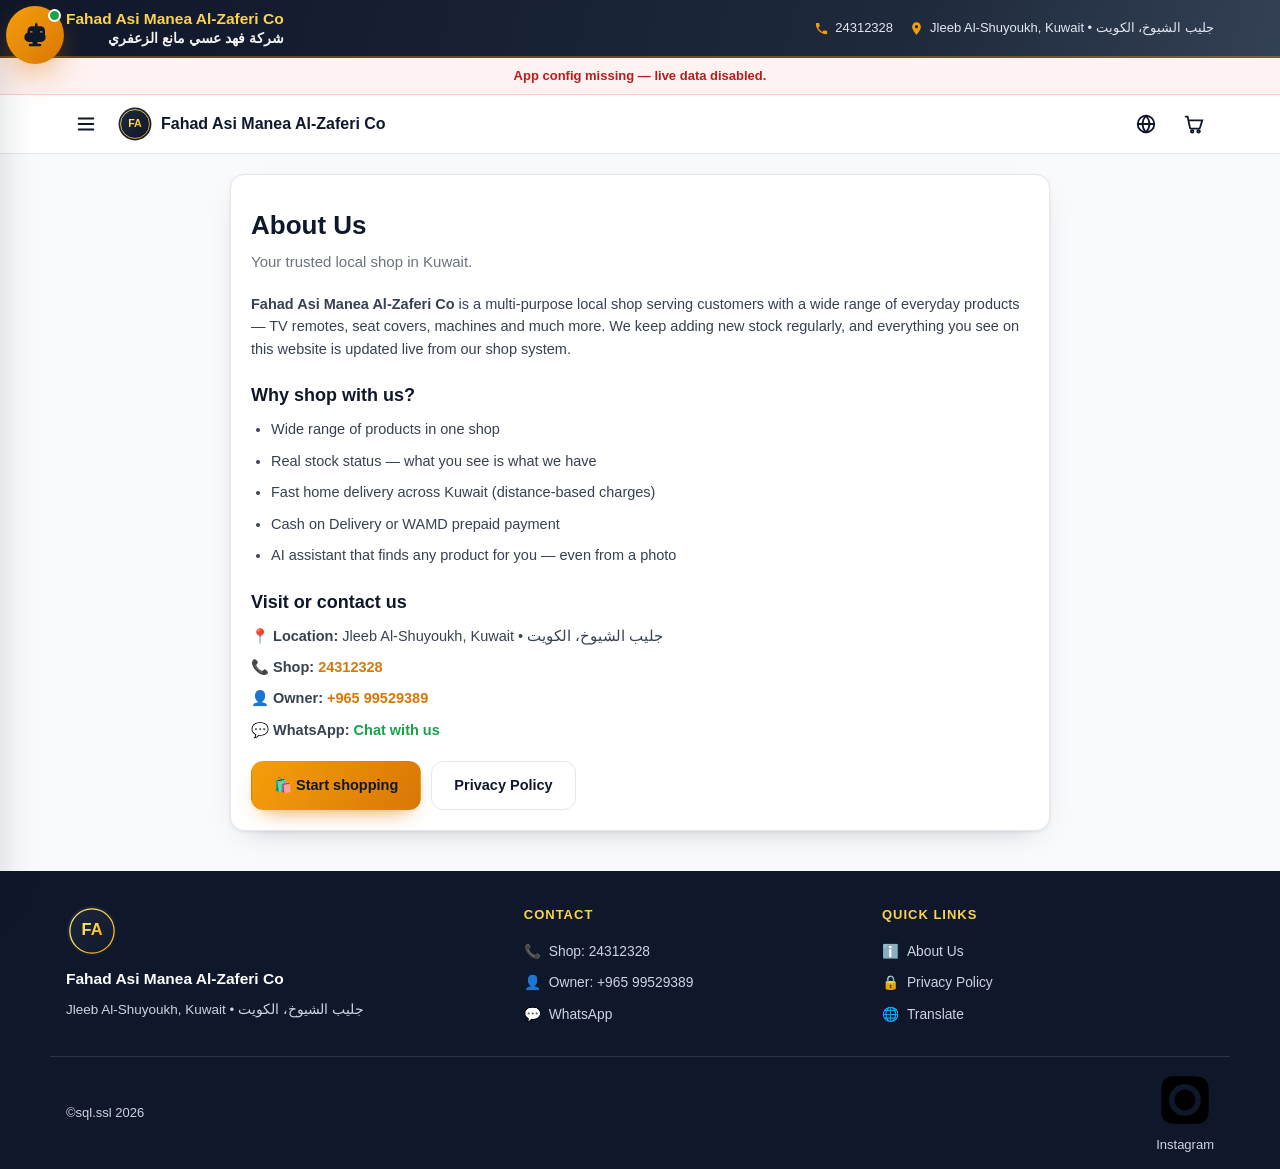
==== about.html @ 41702039 "Sit Cover shop website: products, cart, 3-step checkout, Gemini chatbot, WhatsApp/WAMD orders" ====
<!doctype html>
<html lang="en">
<head>
  <meta charset="utf-8">
  <meta name="viewport" content="width=device-width, initial-scale=1, viewport-fit=cover">
  <title>About Us — Fahad Asi Manea Al-Zaferi Co</title>
  <meta name="description" content="About our local Kuwait shop — what we sell, where we are and how to reach us.">
  <meta name="theme-color" content="#0f172a">
  <link rel="icon" href="assets/logo.svg" type="image/svg+xml">
  <link rel="stylesheet" href="css/style.css">
  <script>
    function googleTranslateElementInit() {
      try {
        if (window.google && google.translate) {
          new google.translate.TranslateElement({ pageLanguage: 'en', autoDisplay: false }, 'google_translate_element');
        }
      } catch (e) {}
    }
  </script>
</head>
<body>
  <div id="preloader">
    <div class="pre-card">
      <img class="pre-logo" src="assets/logo.svg" alt="logo" style="animation:none;border-radius:50%">
      <div class="pre-name">Fahad Asi Manea Al-Zaferi Co</div>
      <div class="pre-sub">Quality Products • Fast Delivery</div>
      <div class="pre-bar"><i></i></div>
    </div>
  </div>

  <div id="siteHeader"></div>

  <main>
    <div class="wrap sect">
      <div class="static-page">
        <div class="card">
          <h1>About Us</h1>
          <p class="lead">Your trusted local shop in Kuwait.</p>
          <p><b>Fahad Asi Manea Al-Zaferi Co</b> is a multi-purpose local shop serving customers with a wide range of everyday products — TV remotes, seat covers, machines and much more. We keep adding new stock regularly, and everything you see on this website is updated live from our shop system.</p>

          <h2>Why shop with us?</h2>
          <ul>
            <li>Wide range of products in one shop</li>
            <li>Real stock status — what you see is what we have</li>
            <li>Fast home delivery across Kuwait (distance-based charges)</li>
            <li>Cash on Delivery or WAMD prepaid payment</li>
            <li>AI assistant that finds any product for you — even from a photo</li>
          </ul>

          <h2>Visit or contact us</h2>
          <p>📍 <b>Location:</b> <span id="abAddr">Jleeb Al-Shuyoukh, Kuwait</span></p>
          <p>📞 <b>Shop:</b> <a id="abPhone" href="tel:24312328" style="color:#d97706;font-weight:800">24312328</a></p>
          <p>👤 <b>Owner:</b> <a id="abOwner" href="tel:+96599529389" style="color:#d97706;font-weight:800">+965 99529389</a></p>
          <p>💬 <b>WhatsApp:</b> <a id="abWa" href="https://wa.me/96599529389" target="_blank" rel="noopener" style="color:#16a34a;font-weight:800">Chat with us</a></p>

          <div style="margin-top:20px;display:flex;gap:10px;flex-wrap:wrap">
            <a class="btn btn-pri" href="index.html">🛍️ Start shopping</a>
            <a class="btn btn-ghost" href="privacy.html">Privacy Policy</a>
          </div>
        </div>
      </div>
    </div>
  </main>

  <div id="siteFooter"></div>
  <div id="toast" class="toast"></div>

  <script src="js/config.js"></script>
  <script src="js/core.js"></script>
  <script>
    App.on('config', function () {
      var c = App.cfg();
      var a = document.getElementById('abAddr');
      if (a) a.textContent = c.address + (c.addressAr ? ' • ' + c.addressAr : '');
      var p = document.getElementById('abPhone');
      if (p) { p.href = 'tel:' + String(c.phone).replace(/\s/g, ''); p.textContent = c.phone; }
      var o = document.getElementById('abOwner');
      if (o) { o.href = 'tel:' + String(c.ownerPhone).replace(/[^\d+]/g, ''); o.textContent = c.ownerPhone; }
      var w = document.getElementById('abWa');
      if (w) w.href = 'https://wa.me/' + String(c.ownerPhone || c.whatsappNumber).replace(/[^0-9]/g, '');
    });
  </script>
  <script src="js/ai.js"></script>
</body>
</html>
---- css/style.css ----
:root {
  --ink: #111827;
  --muted: #6b7280;
  --line: #e5e7eb;
  --bg: #f8fafc;
  --card: #ffffff;
  --navy: #0f172a;
  --navy2: #1e293b;
  --gold: #f59e0b;
  --gold-l: #fcd34d;
  --gold-d: #d97706;
  --ok: #16a34a;
  --bad: #dc2626;
  --info: #2563eb;
  --r: 14px;
  --sh: 0 1px 3px rgba(15, 23, 42, .07), 0 10px 30px -18px rgba(15, 23, 42, .35);
  --wrap: 1180px;
}

* { margin: 0; padding: 0; box-sizing: border-box; }

html { -webkit-text-size-adjust: 100%; scroll-behavior: smooth; }

body {
  font-family: "Segoe UI", Tahoma, "Noto Sans", "Noto Kufi Arabic", Arial, sans-serif;
  background: var(--bg);
  color: var(--ink);
  font-size: 15px;
  line-height: 1.55;
  min-height: 100vh;
  display: flex;
  flex-direction: column;
}

img { max-width: 100%; display: block; }
a { color: inherit; text-decoration: none; }
button, input, select, textarea { font: inherit; color: inherit; }
button { cursor: pointer; background: none; border: 0; }
.wrap { width: 100%; max-width: var(--wrap); margin: 0 auto; padding: 0 16px; }

.toast {
  position: fixed;
  left: 50%;
  bottom: 26px;
  transform: translateX(-50%) translateY(20px);
  background: var(--navy);
  color: #fff;
  padding: 11px 18px;
  border-radius: 999px;
  font-size: 14px;
  font-weight: 600;
  box-shadow: var(--sh);
  opacity: 0;
  pointer-events: none;
  transition: .25s;
  z-index: 9999;
  max-width: 92vw;
  text-align: center;
}
.toast.on { opacity: 1; transform: translateX(-50%) translateY(0); }
.toast.ok { background: var(--ok); }
.toast.err { background: var(--bad); }

#preloader {
  position: fixed;
  inset: 0;
  z-index: 10000;
  background: radial-gradient(1200px 600px at 50% -10%, #1e293b 0%, #0f172a 60%);
  display: flex;
  align-items: center;
  justify-content: center;
  transition: opacity .45s, visibility .45s;
}
#preloader.off { opacity: 0; visibility: hidden; pointer-events: none; }
.pre-card { text-align: center; padding: 20px; }
.pre-logo {
  width: 108px;
  height: 108px;
  margin: 0 auto 16px;
  border-radius: 50%;
  box-shadow: 0 0 0 0 rgba(245, 158, 11, .45);
  animation: prePulse 1.5s ease-out infinite, preSpin 6s linear infinite;
}
@keyframes prePulse {
  0% { box-shadow: 0 0 0 0 rgba(245, 158, 11, .45); }
  70% { box-shadow: 0 0 0 26px rgba(245, 158, 11, 0); }
  100% { box-shadow: 0 0 0 0 rgba(245, 158, 11, 0); }
}
@keyframes preSpin { 0% { transform: rotate(0); } 100% { transform: rotate(360deg); } }
.pre-name { color: #fff; font-weight: 800; font-size: 19px; letter-spacing: .3px; }
.pre-sub { color: var(--gold-l); font-size: 12.5px; margin-top: 4px; opacity: .9; }
.pre-bar {
  width: 168px;
  height: 4px;
  background: rgba(255, 255, 255, .15);
  border-radius: 99px;
  margin: 18px auto 0;
  overflow: hidden;
}
.pre-bar i {
  display: block;
  height: 100%;
  width: 40%;
  border-radius: 99px;
  background: linear-gradient(90deg, var(--gold-l), var(--gold));
  animation: preBar 1.1s ease-in-out infinite;
}
@keyframes preBar {
  0% { transform: translateX(-110%); }
  100% { transform: translateX(320%); }
}

.banner {
  background: linear-gradient(105deg, var(--navy) 0%, var(--navy2) 70%, #334155 100%);
  color: #fff;
  border-bottom: 2px solid rgba(245, 158, 11, .35);
}
.banner-in {
  display: flex;
  align-items: center;
  justify-content: space-between;
  gap: 14px;
  padding-top: 9px;
  padding-bottom: 9px;
  flex-wrap: wrap;
}
.b-name { font-weight: 800; font-size: 15.5px; color: var(--gold-l); line-height: 1.3; }
.b-name.ar { font-weight: 700; font-size: 14px; color: #fff; opacity: .95; direction: rtl; }
.b-right { display: flex; gap: 16px; align-items: center; flex-wrap: wrap; }
.b-item {
  display: inline-flex;
  align-items: center;
  gap: 6px;
  font-size: 13px;
  color: #e2e8f0;
}
.b-item svg { width: 15px; height: 15px; fill: var(--gold); flex: 0 0 auto; }
.b-item.link:hover { color: var(--gold-l); }

.topbar {
  position: sticky;
  top: 0;
  z-index: 500;
  background: rgba(255, 255, 255, .96);
  backdrop-filter: blur(8px);
  border-bottom: 1px solid var(--line);
}
.top-in { display: flex; align-items: center; gap: 12px; height: 58px; }
.ic-btn {
  width: 40px;
  height: 40px;
  border-radius: 11px;
  display: inline-flex;
  align-items: center;
  justify-content: center;
  color: var(--navy);
  transition: .15s;
  flex: 0 0 auto;
}
.ic-btn:hover { background: #f1f5f9; }
.ic-btn svg { width: 22px; height: 22px; stroke: currentColor; fill: none; stroke-width: 2; stroke-linecap: round; }
.brand { display: flex; align-items: center; gap: 9px; font-weight: 800; font-size: 16px; color: var(--navy); min-width: 0; }
.brand img { width: 34px; height: 34px; }
.brand span { white-space: nowrap; overflow: hidden; text-overflow: ellipsis; }
.top-r { margin-left: auto; display: flex; align-items: center; gap: 8px; }
.cart-btn { position: relative; }
.cart-n {
  position: absolute;
  top: 2px;
  right: 1px;
  min-width: 17px;
  height: 17px;
  padding: 0 4px;
  background: var(--gold);
  color: var(--navy);
  border-radius: 99px;
  font-size: 11px;
  font-weight: 800;
  display: flex;
  align-items: center;
  justify-content: center;
}
.cart-n.hide { display: none; }

#google_translate_element { position: absolute; width: 1px; height: 1px; opacity: 0; pointer-events: none; }
body.translate-open #google_translate_element {
  position: static;
  width: auto;
  height: auto;
  opacity: 1;
  pointer-events: auto;
}
.goog-te-gadget { font-family: inherit !important; font-size: 12px !important; color: var(--muted) !important; white-space: nowrap !important; }
.goog-te-gadget { display: none !important; }
body.translate-open .goog-te-gadget { display: inline-block !important; }
body.translate-open .goog-te-gadget span { display: none !important; }
.goog-te-combo {
  border: 1px solid var(--line);
  background: #fff;
  border-radius: 9px;
  padding: 7px 8px;
  font-size: 13px;
  color: var(--ink);
  outline: none;
  max-width: 150px;
}
.goog-te-combo:focus { border-color: var(--gold); }
body { top: 0 !important; position: static !important; }
.goog-te-banner-frame, .goog-te-balloon-frame { display: none !important; }
#goog-gt-tt, .goog-te-ft-frame { display: none !important; }
.skiptranslate iframe { display: none !important; }
.goog-text-highlight { background: none !important; box-shadow: none !important; }

.drawer-mask {
  position: fixed;
  inset: 0;
  background: rgba(15, 23, 42, .5);
  opacity: 0;
  visibility: hidden;
  transition: .25s;
  z-index: 800;
}
.drawer-mask.on { opacity: 1; visibility: visible; }
.drawer {
  position: fixed;
  top: 0;
  left: 0;
  bottom: 0;
  width: min(320px, 86vw);
  background: #fff;
  z-index: 801;
  transform: translateX(-104%);
  transition: transform .28s ease;
  overflow-y: auto;
  box-shadow: 8px 0 40px rgba(15, 23, 42, .2);
}
.drawer.on { transform: translateX(0); }
.dr-head {
  background: linear-gradient(105deg, var(--navy), var(--navy2));
  color: #fff;
  padding: 18px 16px;
  display: flex;
  align-items: center;
  gap: 11px;
}
.dr-head img { width: 44px; height: 44px; }
.dr-head b { display: block; font-size: 14.5px; color: var(--gold-l); line-height: 1.25; }
.dr-head small { font-size: 11.5px; opacity: .8; }
.dr-close { margin-left: auto; color: #fff; font-size: 20px; width: 34px; height: 34px; border-radius: 9px; }
.dr-close:hover { background: rgba(255, 255, 255, .12); }
.drawer nav { padding: 10px; }
.drawer nav a, .drawer nav .d-cat {
  display: flex;
  align-items: center;
  gap: 10px;
  padding: 11px 12px;
  border-radius: 11px;
  font-weight: 600;
  font-size: 14.5px;
  color: var(--ink);
}
.drawer nav a:hover, .drawer nav .d-cat:hover { background: #f8fafc; color: var(--gold-d); }
.drawer nav hr { border: 0; border-top: 1px solid var(--line); margin: 8px 6px; }
.d-label { font-size: 11px; font-weight: 800; text-transform: uppercase; letter-spacing: .8px; color: var(--muted); padding: 8px 12px 4px; }

.tabs-bar {
  background: #fff;
  border-bottom: 1px solid var(--line);
  position: sticky;
  top: 58px;
  z-index: 400;
}
.tabs-in {
  display: flex;
  gap: 8px;
  overflow-x: auto;
  padding: 10px 16px;
  scrollbar-width: none;
}
.tabs-in::-webkit-scrollbar { display: none; }
.tab {
  flex: 0 0 auto;
  display: inline-flex;
  align-items: center;
  gap: 7px;
  padding: 8px 16px;
  border-radius: 999px;
  background: #f1f5f9;
  color: var(--navy);
  font-weight: 700;
  font-size: 13.5px;
  border: 1px solid transparent;
  transition: .15s;
  white-space: nowrap;
}
.tab:hover { border-color: var(--gold); }
.tab.on { background: linear-gradient(120deg, var(--gold), var(--gold-d)); color: var(--navy); box-shadow: 0 6px 16px -8px rgba(217, 119, 6, .8); }

main { flex: 1 0 auto; width: 100%; }
.sect { padding: 20px 0 40px; }
.sect-head { display: flex; align-items: baseline; justify-content: space-between; gap: 10px; margin-bottom: 14px; flex-wrap: wrap; }
.sect-head h2 { font-size: 19px; color: var(--navy); }
.sect-head .hint { font-size: 13px; color: var(--muted); }

.grid {
  display: grid;
  grid-template-columns: repeat(auto-fill, minmax(215px, 1fr));
  gap: 16px;
}
.p-card {
  background: var(--card);
  border: 1px solid var(--line);
  border-radius: var(--r);
  overflow: hidden;
  box-shadow: var(--sh);
  transition: transform .18s, box-shadow .18s;
  display: flex;
  flex-direction: column;
  position: relative;
}
.p-card:hover { transform: translateY(-4px); box-shadow: 0 14px 34px -18px rgba(15, 23, 42, .45); }
.p-media { position: relative; aspect-ratio: 4/3; background: #eef2f7; overflow: hidden; }
.p-media img, .p-media video { width: 100%; height: 100%; object-fit: cover; }
.p-play {
  position: absolute;
  inset: 0;
  display: flex;
  align-items: center;
  justify-content: center;
  pointer-events: none;
}
.p-play span {
  width: 46px;
  height: 46px;
  border-radius: 50%;
  background: rgba(15, 23, 42, .72);
  display: flex;
  align-items: center;
  justify-content: center;
}
.p-play svg { width: 20px; height: 20px; fill: #fff; margin-left: 3px; }
.p-body { padding: 12px 13px 14px; display: flex; flex-direction: column; gap: 6px; flex: 1; }
.p-cat { font-size: 11px; font-weight: 800; letter-spacing: .6px; text-transform: uppercase; color: var(--gold-d); }
.p-name { font-size: 15px; font-weight: 700; color: var(--navy); line-height: 1.35; }
.p-price { font-size: 16.5px; font-weight: 800; color: var(--navy); margin-top: auto; }
.p-price small { font-size: 12px; color: var(--muted); font-weight: 700; }
.badge {
  position: absolute;
  top: 10px;
  left: 10px;
  background: var(--bad);
  color: #fff;
  font-size: 11px;
  font-weight: 800;
  padding: 4px 9px;
  border-radius: 99px;
  z-index: 2;
}
.badge.stock { background: var(--ok); left: auto; right: 10px; }
.empty {
  grid-column: 1 / -1;
  text-align: center;
  padding: 54px 16px;
  background: #fff;
  border: 1.5px dashed var(--line);
  border-radius: var(--r);
  color: var(--muted);
}
.empty .big { font-size: 40px; margin-bottom: 8px; }
.empty b { color: var(--navy); display: block; font-size: 16px; margin-bottom: 4px; }

.btn {
  display: inline-flex;
  align-items: center;
  justify-content: center;
  gap: 8px;
  padding: 12px 22px;
  border-radius: 12px;
  font-weight: 800;
  font-size: 14.5px;
  border: 1.5px solid transparent;
  transition: .15s;
  text-align: center;
}
.btn svg { width: 18px; height: 18px; fill: currentColor; }
.btn-pri { background: linear-gradient(120deg, var(--gold), var(--gold-d)); color: var(--navy); box-shadow: 0 10px 22px -12px rgba(217, 119, 6, .9); }
.btn-pri:hover { filter: brightness(1.05); transform: translateY(-1px); }
.btn-dark { background: var(--navy); color: #fff; }
.btn-dark:hover { background: var(--navy2); }
.btn-ghost { background: #fff; border-color: var(--line); color: var(--navy); }
.btn-ghost:hover { border-color: var(--gold); color: var(--gold-d); }
.btn-wa { background: #25d366; color: #06281a; }
.btn-wa:hover { filter: brightness(1.04); }
.btn-ok { background: var(--ok); color: #fff; }
.btn:disabled { opacity: .5; pointer-events: none; }
.btn-block { width: 100%; }
.btn-sm { padding: 8px 14px; font-size: 13px; border-radius: 10px; }

.crumb { display: flex; align-items: center; gap: 8px; font-size: 13px; color: var(--muted); margin-bottom: 14px; flex-wrap: wrap; }
.crumb a { color: var(--info); font-weight: 600; }
.crumb a:hover { text-decoration: underline; }

.pd { display: grid; grid-template-columns: 1.05fr 1fr; gap: 26px; align-items: start; }
.pd-stage { background: #fff; border: 1px solid var(--line); border-radius: var(--r); overflow: hidden; box-shadow: var(--sh); }
.pd-stage img, .pd-stage video { width: 100%; max-height: 460px; object-fit: contain; background: #0f172a; aspect-ratio: auto; min-height: 240px; }
.pd-stage video { display: block; }
.pd-thumbs { display: flex; gap: 9px; margin-top: 10px; flex-wrap: wrap; }
.pd-thumb {
  width: 74px;
  height: 58px;
  border-radius: 10px;
  overflow: hidden;
  border: 2px solid var(--line);
  background: #eef2f7;
  position: relative;
  flex: 0 0 auto;
}
.pd-thumb.on { border-color: var(--gold); }
.pd-thumb img { width: 100%; height: 100%; object-fit: cover; }
.pd-thumb .tv {
  position: absolute;
  inset: 0;
  display: flex;
  align-items: center;
  justify-content: center;
  background: rgba(15, 23, 42, .35);
}
.pd-thumb .tv svg { width: 18px; height: 18px; fill: #fff; }
.pd-info h1 { font-size: 24px; color: var(--navy); line-height: 1.3; margin-bottom: 6px; }
.pd-price { font-size: 30px; font-weight: 900; color: var(--gold-d); margin: 10px 0; }
.pd-meta { display: flex; gap: 10px; flex-wrap: wrap; margin-bottom: 12px; }
.chip { background: #f1f5f9; border: 1px solid var(--line); padding: 5px 12px; border-radius: 99px; font-size: 12.5px; font-weight: 700; color: var(--navy); }
.chip.ok { background: #dcfce7; border-color: #bbf7d0; color: #15803d; }
.chip.bad { background: #fee2e2; border-color: #fecaca; color: #b91c1c; }
.pd-desc { background: #fff; border: 1px solid var(--line); border-radius: var(--r); padding: 15px 16px; color: #374151; white-space: pre-line; font-size: 14.5px; box-shadow: var(--sh); }
.pd-desc h3 { font-size: 13px; text-transform: uppercase; letter-spacing: .7px; color: var(--muted); margin-bottom: 8px; }
.pd-actions { display: flex; gap: 10px; margin-top: 16px; flex-wrap: wrap; }
.pd-actions .btn { flex: 1 1 130px; }

.stepper { display: flex; align-items: center; justify-content: center; gap: 0; margin: 6px 0 24px; }
.stp { display: flex; flex-direction: column; align-items: center; gap: 6px; min-width: 92px; }
.stp .dot {
  width: 38px;
  height: 38px;
  border-radius: 50%;
  background: #fff;
  border: 2px solid var(--line);
  display: flex;
  align-items: center;
  justify-content: center;
  font-weight: 800;
  font-size: 15px;
  color: var(--muted);
  transition: .2s;
}
.stp small { font-size: 11.5px; font-weight: 700; color: var(--muted); }
.stp.on .dot, .stp.done .dot { background: var(--gold); border-color: var(--gold); color: var(--navy); }
.stp.on small, .stp.done small { color: var(--navy); }
.stp-line { flex: 0 1 70px; height: 3px; background: var(--line); border-radius: 9px; margin: 0 4px 22px; }
.stp-line.on { background: var(--gold); }

.ostep { display: none; }
.ostep.on { display: block; animation: fadeUp .3s ease; }
@keyframes fadeUp { from { opacity: 0; transform: translateY(10px); } to { opacity: 1; transform: none; } }

.panel { background: #fff; border: 1px solid var(--line); border-radius: var(--r); box-shadow: var(--sh); padding: 18px; }
.panel + .panel { margin-top: 16px; }
.panel h3 { font-size: 15.5px; color: var(--navy); margin-bottom: 13px; display: flex; align-items: center; gap: 8px; }
.panel h3 .n { width: 24px; height: 24px; border-radius: 8px; background: var(--gold); color: var(--navy); font-size: 13px; display: flex; align-items: center; justify-content: center; font-weight: 800; }

.cart-row {
  display: grid;
  grid-template-columns: auto 64px 1fr auto;
  gap: 12px;
  align-items: center;
  padding: 12px 0;
  border-bottom: 1px solid var(--line);
}
.cart-row:last-child { border-bottom: 0; }
.cart-row.off { opacity: .5; }
.ck {
  width: 22px;
  height: 22px;
  border-radius: 7px;
  border: 2px solid #cbd5e1;
  display: flex;
  align-items: center;
  justify-content: center;
  background: #fff;
  flex: 0 0 auto;
}
.ck.on { background: var(--gold); border-color: var(--gold); }
.ck svg { width: 13px; height: 13px; stroke: var(--navy); stroke-width: 3.4; fill: none; visibility: hidden; }
.ck.on svg { visibility: visible; }
.cart-img { width: 64px; height: 54px; border-radius: 9px; overflow: hidden; background: #eef2f7; }
.cart-img img { width: 100%; height: 100%; object-fit: cover; }
.cart-nm { min-width: 0; }
.cart-nm b { display: block; font-size: 14.5px; color: var(--navy); }
.cart-nm span { font-size: 13px; color: var(--muted); font-weight: 700; }
.qty { display: inline-flex; align-items: center; border: 1px solid var(--line); border-radius: 10px; overflow: hidden; margin-top: 6px; }
.qty button { width: 30px; height: 30px; font-weight: 800; color: var(--navy); background: #f8fafc; }
.qty button:hover { background: #eef2f7; }
.qty span { min-width: 34px; text-align: center; font-weight: 800; font-size: 14px; }
.cart-rt { text-align: right; display: flex; flex-direction: column; align-items: flex-end; gap: 7px; }
.cart-rt b { font-size: 15.5px; color: var(--navy); }
.cart-del { font-size: 12.5px; color: var(--bad); font-weight: 700; }
.cart-del:hover { text-decoration: underline; }

.tot-row { display: flex; justify-content: space-between; font-size: 14.5px; padding: 7px 0; color: #374151; }
.tot-row.big { border-top: 2px dashed var(--line); margin-top: 6px; padding-top: 12px; font-size: 18px; font-weight: 900; color: var(--navy); }
.tot-row .free { color: var(--ok); font-weight: 800; }

.field { margin-bottom: 14px; }
.field label { display: block; font-size: 13px; font-weight: 800; color: var(--navy); margin-bottom: 6px; }
.field label .req { color: var(--bad); }
.field input, .field textarea, .field select {
  width: 100%;
  border: 1.5px solid var(--line);
  background: #fff;
  border-radius: 11px;
  padding: 12px 13px;
  font-size: 14.5px;
  outline: none;
  transition: border .15s;
}
.field input:focus, .field textarea:focus, .field select:focus { border-color: var(--gold); box-shadow: 0 0 0 3px rgba(245, 158, 11, .15); }
.field .tip { font-size: 12px; color: var(--muted); margin-top: 5px; }
.field.two { display: grid; grid-template-columns: 1fr 1fr; gap: 12px; }
@media (max-width: 560px) { .field.two { grid-template-columns: 1fr; } }

#mapBox {
  height: 260px;
  border-radius: 12px;
  border: 1.5px solid var(--line);
  overflow: hidden;
  background: #e2e8f0;
  position: relative;
}
#mapBox .map-fallback {
  position: absolute;
  inset: 0;
  display: flex;
  flex-direction: column;
  align-items: center;
  justify-content: center;
  gap: 8px;
  text-align: center;
  padding: 16px;
  color: var(--muted);
  font-size: 13.5px;
  background: repeating-linear-gradient(45deg, #f1f5f9, #f1f5f9 14px, #e9eef5 14px, #e9eef5 28px);
}
.map-tools { display: flex; gap: 9px; margin-top: 10px; flex-wrap: wrap; }
.loc-info {
  margin-top: 10px;
  background: #f0f9ff;
  border: 1px solid #bae6fd;
  border-radius: 11px;
  padding: 11px 13px;
  font-size: 13.5px;
  color: #075985;
}
.loc-info b { color: #0c4a6e; }

.pay-opts { display: grid; grid-template-columns: 1fr 1fr; gap: 12px; }
@media (max-width: 560px) { .pay-opts { grid-template-columns: 1fr; } }
.pay-opt {
  border: 2px solid var(--line);
  border-radius: 13px;
  padding: 15px;
  cursor: pointer;
  background: #fff;
  transition: .15s;
  position: relative;
}
.pay-opt:hover { border-color: var(--gold-l); }
.pay-opt.on { border-color: var(--gold); background: #fffbeb; }
.pay-opt b { display: block; font-size: 15px; color: var(--navy); margin-bottom: 3px; }
.pay-opt small { font-size: 12.5px; color: var(--muted); }
.pay-opt .ic { font-size: 22px; margin-bottom: 7px; }
.pay-opt .tick {
  position: absolute;
  top: 10px;
  right: 10px;
  width: 20px;
  height: 20px;
  border-radius: 50%;
  background: var(--gold);
  display: none;
  align-items: center;
  justify-content: center;
}
.pay-opt.on .tick { display: flex; }
.pay-opt .tick svg { width: 11px; height: 11px; stroke: var(--navy); stroke-width: 3.5; fill: none; }

.wamd-box { margin-top: 14px; background: #fffbeb; border: 1.5px dashed var(--gold); border-radius: 13px; padding: 15px; }
.wamd-box .amt { font-size: 26px; font-weight: 900; color: var(--navy); }
.wamd-box .num { font-size: 15px; font-weight: 800; color: var(--gold-d); direction: ltr; text-align: left; }
.wamd-actions { display: flex; gap: 9px; margin-top: 11px; flex-wrap: wrap; }

.ss-box {
  border: 1.5px dashed var(--line);
  border-radius: 12px;
  padding: 16px;
  text-align: center;
  background: #f8fafc;
  cursor: pointer;
  transition: .15s;
  font-size: 13.5px;
  color: var(--muted);
}
.ss-box:hover { border-color: var(--gold); color: var(--gold-d); background: #fffbeb; }
.ss-prev { display: none; margin-top: 12px; position: relative; }
.ss-prev.on { display: block; }
.ss-prev img { max-height: 190px; margin: 0 auto; border-radius: 11px; border: 1px solid var(--line); }
.ss-prev .x {
  position: absolute;
  top: -9px;
  right: -9px;
  width: 28px;
  height: 28px;
  border-radius: 50%;
  background: var(--bad);
  color: #fff;
  font-weight: 800;
  box-shadow: var(--sh);
}
.ss-prog { height: 6px; background: #e5e7eb; border-radius: 99px; overflow: hidden; margin-top: 9px; display: none; }
.ss-prog.on { display: block; }
.ss-prog i { display: block; height: 100%; width: 0%; background: var(--gold); transition: width .2s; }

.summary-line { display: flex; justify-content: space-between; gap: 10px; font-size: 13.5px; padding: 5px 0; color: #374151; }
.summary-line b { color: var(--navy); text-align: right; }

.order-nav { display: flex; gap: 10px; margin-top: 18px; flex-wrap: wrap; }
.order-nav .btn { flex: 1 1 150px; }

.done-card { text-align: center; padding: 34px 20px; }
.done-ic {
  width: 86px;
  height: 86px;
  margin: 0 auto 16px;
  border-radius: 50%;
  background: #dcfce7;
  display: flex;
  align-items: center;
  justify-content: center;
  animation: pop .4s cubic-bezier(.2, 1.6, .4, 1);
}
@keyframes pop { 0% { transform: scale(.3); opacity: 0; } 100% { transform: scale(1); opacity: 1; } }
.done-ic svg { width: 44px; height: 44px; stroke: var(--ok); stroke-width: 3; fill: none; }
.done-card h2 { color: var(--navy); font-size: 22px; margin-bottom: 6px; }
.done-card .oid { display: inline-block; background: #f1f5f9; border: 1px dashed var(--line); border-radius: 9px; padding: 7px 14px; font-weight: 800; color: var(--navy); margin: 8px 0 4px; }
.done-card p { color: var(--muted); font-size: 14px; max-width: 420px; margin: 6px auto 0; }
.done-actions { display: flex; gap: 10px; justify-content: center; margin-top: 20px; flex-wrap: wrap; }

.ai-fab {
  position: fixed;
  width: 58px;
  height: 58px;
  border-radius: 50%;
  background: linear-gradient(135deg, var(--gold), var(--gold-d));
  color: var(--navy);
  box-shadow: 0 14px 34px -10px rgba(217, 119, 6, .75);
  z-index: 900;
  display: flex;
  align-items: center;
  justify-content: center;
  touch-action: none;
  user-select: none;
  -webkit-user-select: none;
  transition: transform .15s;
}
.ai-fab:active { transform: scale(1.06); }
.ai-fab svg { width: 30px; height: 30px; fill: var(--navy); pointer-events: none; }
.ai-fab .ai-dot {
  position: absolute;
  top: 3px;
  right: 3px;
  width: 13px;
  height: 13px;
  background: var(--ok);
  border: 2.5px solid #fff;
  border-radius: 50%;
}
.ai-fab .ai-tip {
  position: absolute;
  right: 68px;
  top: 50%;
  transform: translateY(-50%);
  background: var(--navy);
  color: #fff;
  font-size: 12.5px;
  font-weight: 700;
  padding: 7px 12px;
  border-radius: 9px;
  white-space: nowrap;
  opacity: 0;
  pointer-events: none;
  transition: .2s;
}
.ai-fab:hover .ai-tip { opacity: 1; }

.ai-panel {
  position: fixed;
  width: min(370px, calc(100vw - 20px));
  height: min(540px, calc(100vh - 40px));
  background: #fff;
  border-radius: 18px;
  box-shadow: 0 30px 70px -20px rgba(15, 23, 42, .55);
  z-index: 901;
  display: flex;
  flex-direction: column;
  overflow: hidden;
  border: 1px solid var(--line);
  animation: fadeUp .25s ease;
}
.ai-panel[hidden] { display: none; }
.ai-head {
  background: linear-gradient(105deg, var(--navy), var(--navy2));
  color: #fff;
  padding: 13px 14px;
  display: flex;
  align-items: center;
  gap: 10px;
}
.ai-av { width: 38px; height: 38px; border-radius: 50%; background: var(--gold); display: flex; align-items: center; justify-content: center; flex: 0 0 auto; }
.ai-av svg { width: 22px; height: 22px; fill: var(--navy); }
.ai-head b { display: block; font-size: 14.5px; line-height: 1.2; }
.ai-head small { font-size: 11.5px; color: var(--gold-l); }
.ai-head .hbtn { margin-left: auto; width: 32px; height: 32px; border-radius: 9px; color: #cbd5e1; font-size: 17px; }
.ai-head .hbtn:hover { background: rgba(255, 255, 255, .12); color: #fff; }
.ai-msgs { flex: 1; overflow-y: auto; padding: 14px; background: #f8fafc; display: flex; flex-direction: column; gap: 10px; }
.msg { max-width: 86%; padding: 10px 13px; border-radius: 15px; font-size: 13.8px; line-height: 1.5; word-wrap: break-word; white-space: pre-line; }
.msg.bot { background: #fff; border: 1px solid var(--line); border-bottom-left-radius: 5px; align-self: flex-start; color: #1f2937; }
.msg.me { background: var(--navy); color: #fff; border-bottom-right-radius: 5px; align-self: flex-end; }
.msg.img-me { padding: 5px; background: var(--navy); align-self: flex-end; border-radius: 15px; border-bottom-right-radius: 5px; }
.msg.img-me img { max-width: 180px; max-height: 180px; border-radius: 11px; display: block; }
.msg.typing { display: flex; gap: 4px; align-items: center; min-height: 20px; }
.msg.typing i { width: 7px; height: 7px; background: #94a3b8; border-radius: 50%; animation: blink 1.2s infinite; }
.msg.typing i:nth-child(2) { animation-delay: .2s; }
.msg.typing i:nth-child(3) { animation-delay: .4s; }
@keyframes blink { 0%, 80%, 100% { opacity: .3; transform: translateY(0); } 40% { opacity: 1; transform: translateY(-4px); } }
.ai-prod {
  background: #fff;
  border: 1.5px solid var(--line);
  border-radius: 14px;
  overflow: hidden;
  align-self: stretch;
  max-width: 92%;
  box-shadow: var(--sh);
}
.ai-prod .ap-img { aspect-ratio: 16/10; background: #eef2f7; }
.ai-prod .ap-img img { width: 100%; height: 100%; object-fit: cover; }
.ai-prod .ap-b { padding: 10px 12px 12px; }
.ai-prod .ap-b b { display: block; font-size: 14px; color: var(--navy); }
.ai-prod .ap-b .pr { font-weight: 900; color: var(--gold-d); font-size: 15.5px; margin: 3px 0 9px; }
.ai-att { display: flex; align-items: center; gap: 8px; padding: 8px 12px; background: #fffbeb; border-top: 1px solid var(--line); font-size: 12.5px; color: var(--gold-d); font-weight: 700; }
.ai-att[hidden] { display: none; }
.ai-att img { width: 40px; height: 40px; object-fit: cover; border-radius: 8px; }
.ai-att button { margin-left: auto; color: var(--bad); font-weight: 800; font-size: 16px; }
.ai-inp { display: flex; align-items: center; gap: 8px; padding: 10px; background: #fff; border-top: 1px solid var(--line); }
.ai-inp input {
  flex: 1;
  border: 1.5px solid var(--line);
  border-radius: 999px;
  padding: 10px 15px;
  font-size: 14px;
  outline: none;
  min-width: 0;
}
.ai-inp input:focus { border-color: var(--gold); }
.ai-btn { width: 40px; height: 40px; border-radius: 50%; display: flex; align-items: center; justify-content: center; flex: 0 0 auto; }
.ai-btn svg { width: 19px; height: 19px; fill: none; stroke: currentColor; stroke-width: 2; }
.ai-btn.img { background: #f1f5f9; color: var(--navy); }
.ai-btn.img:hover { background: #e2e8f0; }
.ai-btn.send { background: var(--gold); color: var(--navy); }
.ai-btn.send:hover { filter: brightness(1.06); }
.ai-btn.send:disabled { opacity: .5; }

.site-foot { background: var(--navy); color: #cbd5e1; margin-top: auto; }
.foot-grid { display: grid; grid-template-columns: 1.3fr 1fr 1fr; gap: 26px; padding-top: 34px; padding-bottom: 26px; }
@media (max-width: 760px) { .foot-grid { grid-template-columns: 1fr; gap: 18px; } }
.f-logo { width: 52px; height: 52px; margin-bottom: 10px; }
.f-col b.f-t { display: block; color: #fff; font-size: 15.5px; margin-bottom: 8px; }
.f-col p { font-size: 13.5px; line-height: 1.6; }
.f-col h4 { color: var(--gold-l); font-size: 13px; text-transform: uppercase; letter-spacing: 1px; margin-bottom: 11px; }
.f-col a { display: flex; align-items: center; gap: 8px; font-size: 13.8px; padding: 5px 0; color: #cbd5e1; }
.f-col a:hover { color: var(--gold-l); }
.f-col a.hide { display: none; }
.foot-bot {
  border-top: 1px solid rgba(255, 255, 255, .12);
  padding: 14px 16px;
  display: flex;
  align-items: center;
  justify-content: space-between;
  gap: 12px;
  flex-wrap: wrap;
  max-width: var(--wrap);
  margin: 0 auto;
  width: 100%;
  font-size: 13px;
}
.ig-chip { display: inline-flex; align-items: center; gap: 7px; background: rgba(255, 255, 255, .08); padding: 6px 13px; border-radius: 99px; font-weight: 700; color: #fff; }
.ig-chip:hover { background: rgba(245, 158, 11, .25); }
.ig-chip svg { width: 15px; height: 15px; fill: #e1306c; }

.static-page { max-width: 820px; margin: 0 auto; }
.static-page h1 { color: var(--navy); font-size: 26px; margin: 10px 0 4px; }
.static-page .lead { color: var(--muted); font-size: 15px; margin-bottom: 20px; }
.static-page h2 { color: var(--navy); font-size: 18px; margin: 22px 0 8px; }
.static-page p, .static-page li { font-size: 14.5px; color: #374151; margin-bottom: 9px; }
.static-page ul { padding-left: 20px; }
.static-page .card { background: #fff; border: 1px solid var(--line); border-radius: var(--r); padding: 20px; box-shadow: var(--sh); }

.offline-bar {
  display: none;
  background: #fef2f2;
  border-bottom: 1px solid #fecaca;
  color: #b91c1c;
  font-size: 13px;
  font-weight: 700;
  text-align: center;
  padding: 8px 12px;
}
.offline-bar.on { display: block; }

@media (max-width: 900px) {
  .pd { grid-template-columns: 1fr; }
  .pd-stage img, .pd-stage video { max-height: 340px; }
}
@media (max-width: 700px) {
  .b-name { font-size: 14px; }
  .banner-in { gap: 8px; }
  .brand span { max-width: 130px; }
  .grid { grid-template-columns: repeat(auto-fill, minmax(158px, 1fr)); gap: 11px; }
  .p-name { font-size: 13.5px; }
  .p-price { font-size: 15px; }
  .stepper { transform: scale(.92); }
  .stp { min-width: 76px; }
  .cart-row { grid-template-columns: auto 52px 1fr; }
  .cart-rt { grid-column: 1 / -1; flex-direction: row; align-items: center; justify-content: space-between; }
}
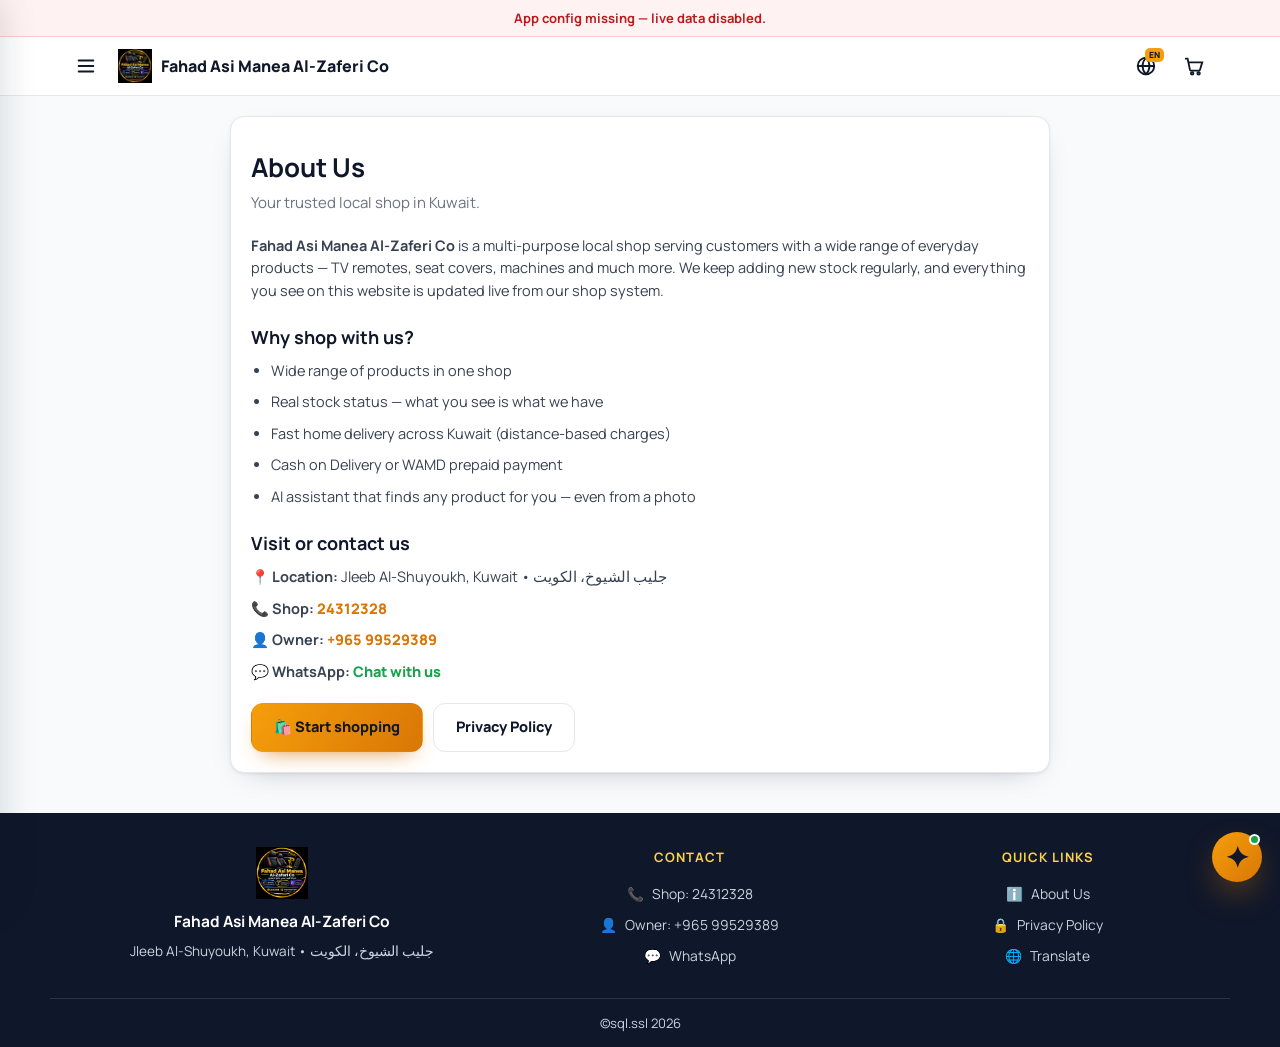
==== commit f63cd1d3: "Polish top banner branding and assistant UI" ====
--- a/about.html
+++ b/about.html
@@ -6,7 +6,7 @@
   <title>About Us — Fahad Asi Manea Al-Zaferi Co</title>
   <meta name="description" content="About our local Kuwait shop — what we sell, where we are and how to reach us.">
   <meta name="theme-color" content="#0f172a">
-  <link rel="icon" href="assets/logo.svg" type="image/svg+xml">
+  <link rel="icon" href="assets/shop-logo.webp" type="image/webp">
   <link rel="stylesheet" href="css/style.css">
   <script>
     function googleTranslateElementInit() {
@@ -21,7 +21,7 @@
 <body>
   <div id="preloader">
     <div class="pre-card">
-      <img class="pre-logo" src="assets/logo.svg" alt="logo" style="animation:none;border-radius:50%">
+      <img class="pre-logo" src="assets/shop-logo.webp" alt="logo" style="animation:none;border-radius:50%">
       <div class="pre-name">Fahad Asi Manea Al-Zaferi Co</div>
       <div class="pre-sub">Quality Products • Fast Delivery</div>
       <div class="pre-bar"><i></i></div>
--- a/css/style.css
+++ b/css/style.css
@@ -1,3 +1,5 @@
+@import url('https://fonts.googleapis.com/css2?family=Manrope:wght@400;600;700;800&display=swap');
+
 :root {
   --ink: #111827;
   --muted: #6b7280;
@@ -22,7 +24,7 @@
 html { -webkit-text-size-adjust: 100%; scroll-behavior: smooth; }
 
 body {
-  font-family: "Segoe UI", Tahoma, "Noto Sans", "Noto Kufi Arabic", Arial, sans-serif;
+  font-family: "Manrope", "Segoe UI", Tahoma, "Noto Sans", "Noto Kufi Arabic", Arial, sans-serif;
   background: var(--bg);
   color: var(--ink);
   font-size: 15px;
@@ -33,6 +35,7 @@
 }
 
 img { max-width: 100%; display: block; }
+.hide { display: none !important; }
 a { color: inherit; text-decoration: none; }
 button, input, select, textarea { font: inherit; color: inherit; }
 button { cursor: pointer; background: none; border: 0; }
@@ -124,8 +127,24 @@
   padding-bottom: 9px;
   flex-wrap: wrap;
 }
+.b-left { display: flex; align-items: center; gap: 11px; min-width: 0; }
+.b-logo { width: 46px; height: 46px; flex: 0 0 auto; filter: drop-shadow(0 4px 10px rgba(0, 0, 0, .35)); }
+.b-txt { min-width: 0; }
 .b-name { font-weight: 800; font-size: 15.5px; color: var(--gold-l); line-height: 1.3; }
 .b-name.ar { font-weight: 700; font-size: 14px; color: #fff; opacity: .95; direction: rtl; }
+.b-chips { display: flex; gap: 6px; margin-top: 5px; flex-wrap: wrap; }
+.b-chips i {
+  font-style: normal;
+  font-size: 10.5px;
+  font-weight: 800;
+  letter-spacing: .2px;
+  color: #fff;
+  background: rgba(255, 255, 255, .1);
+  border: 1px solid rgba(255, 255, 255, .2);
+  padding: 2px 9px;
+  border-radius: 99px;
+  white-space: nowrap;
+}
 .b-right { display: flex; gap: 16px; align-items: center; flex-wrap: wrap; }
 .b-item {
   display: inline-flex;
@@ -183,13 +202,53 @@
 .cart-n.hide { display: none; }
 
 #google_translate_element { position: absolute; width: 1px; height: 1px; opacity: 0; pointer-events: none; }
-body.translate-open #google_translate_element {
-  position: static;
-  width: auto;
-  height: auto;
-  opacity: 1;
-  pointer-events: auto;
-}
+.tr-wrap { position: relative; }
+.tr-cur {
+  position: absolute;
+  top: 2px;
+  right: 2px;
+  background: var(--gold);
+  color: var(--navy);
+  font-size: 8.5px;
+  font-weight: 900;
+  line-height: 1;
+  padding: 2.5px 3.5px;
+  border-radius: 5px;
+  letter-spacing: .3px;
+  pointer-events: none;
+}
+.tr-menu {
+  position: absolute;
+  top: calc(100% + 8px);
+  right: 0;
+  background: #fff;
+  border: 1px solid var(--line);
+  border-radius: 14px;
+  box-shadow: 0 24px 50px -20px rgba(15, 23, 42, .35);
+  min-width: 212px;
+  padding: 8px;
+  z-index: 950;
+  animation: pop .16s ease;
+}
+.tr-menu[hidden] { display: none !important; }
+.tr-t { font-size: 11px; font-weight: 800; text-transform: uppercase; letter-spacing: .8px; color: var(--muted); padding: 6px 10px 7px; }
+.tr-menu button {
+  display: flex;
+  align-items: center;
+  justify-content: space-between;
+  gap: 12px;
+  width: 100%;
+  padding: 9px 11px;
+  border-radius: 10px;
+  font-size: 14px;
+  font-weight: 700;
+  color: var(--ink);
+  text-align: left;
+}
+.tr-menu button:hover { background: #f8fafc; }
+.tr-menu button b { font-size: 10.5px; color: var(--muted); background: #f1f5f9; border-radius: 6px; padding: 3px 6px; }
+.tr-menu button.on { background: linear-gradient(120deg, rgba(245, 158, 11, .16), rgba(245, 158, 11, .06)); color: var(--gold-d); }
+.tr-menu button.on b { background: var(--gold); color: var(--navy); }
 .goog-te-gadget { font-family: inherit !important; font-size: 12px !important; color: var(--muted) !important; white-space: nowrap !important; }
 .goog-te-gadget { display: none !important; }
 body.translate-open .goog-te-gadget { display: inline-block !important; }
@@ -268,7 +327,8 @@
   border-bottom: 1px solid var(--line);
   position: sticky;
   top: 58px;
-  z-index: 400;
+  z-index: 450;
+  box-shadow: 0 12px 26px -22px rgba(15, 23, 42, .55);
 }
 .tabs-in {
   display: flex;
@@ -298,9 +358,14 @@
 
 main { flex: 1 0 auto; width: 100%; }
 .sect { padding: 20px 0 40px; }
-.sect-head { display: flex; align-items: baseline; justify-content: space-between; gap: 10px; margin-bottom: 14px; flex-wrap: wrap; }
-.sect-head h2 { font-size: 19px; color: var(--navy); }
-.sect-head .hint { font-size: 13px; color: var(--muted); }
+.shop-hero { width: min(100%, 1280px); margin: 0 auto; padding: 10px 14px 0; }
+.shop-hero img { width: 100%; height: auto; object-fit: contain; border-radius: 18px; box-shadow: var(--sh); }
+.shop-search { display:flex; align-items:center; gap:8px; margin-top:14px; padding-left:14px; padding-right:14px; background:#fff; border:1px solid var(--line); border-radius:999px; box-shadow:var(--sh); }
+.shop-search span { font-size:26px; line-height:1; color:var(--gold-d); }
+.shop-search input { width:100%; border:0; outline:0; padding:12px 4px; background:transparent; font:inherit; }
+.sect-head { display: flex; align-items: baseline; justify-content: space-between; gap: 6px 10px; margin-bottom: 14px; flex-wrap: wrap; }
+.sect-head h2 { font-size: 20px; color: var(--navy); }
+.sect-head .hint { font-size: 13px; color: var(--muted); white-space: normal; line-height: 1.5; max-width: 100%; }
 
 .grid {
   display: grid;
@@ -656,13 +721,17 @@
 
 .ai-fab {
   position: fixed;
-  width: 58px;
-  height: 58px;
+  width: 50px;
+  height: 50px;
   border-radius: 50%;
   background: linear-gradient(135deg, var(--gold), var(--gold-d));
   color: var(--navy);
   box-shadow: 0 14px 34px -10px rgba(217, 119, 6, .75);
   z-index: 900;
+  left: auto !important;
+  top: auto !important;
+  right: 18px;
+  bottom: 18px;
   display: flex;
   align-items: center;
   justify-content: center;
@@ -672,34 +741,18 @@
   transition: transform .15s;
 }
 .ai-fab:active { transform: scale(1.06); }
-.ai-fab svg { width: 30px; height: 30px; fill: var(--navy); pointer-events: none; }
+.ai-fab svg { width: 26px; height: 26px; fill: var(--navy); pointer-events: none; }
+.ai-spark { font-size: 29px; line-height: 1; font-weight: 800; color: var(--navy); pointer-events: none; }
 .ai-fab .ai-dot {
   position: absolute;
-  top: 3px;
-  right: 3px;
-  width: 13px;
-  height: 13px;
+  top: 2px;
+  right: 2px;
+  width: 11px;
+  height: 11px;
   background: var(--ok);
   border: 2.5px solid #fff;
   border-radius: 50%;
 }
-.ai-fab .ai-tip {
-  position: absolute;
-  right: 68px;
-  top: 50%;
-  transform: translateY(-50%);
-  background: var(--navy);
-  color: #fff;
-  font-size: 12.5px;
-  font-weight: 700;
-  padding: 7px 12px;
-  border-radius: 9px;
-  white-space: nowrap;
-  opacity: 0;
-  pointer-events: none;
-  transition: .2s;
-}
-.ai-fab:hover .ai-tip { opacity: 1; }
 
 .ai-panel {
   position: fixed;
@@ -709,6 +762,10 @@
   border-radius: 18px;
   box-shadow: 0 30px 70px -20px rgba(15, 23, 42, .55);
   z-index: 901;
+  left: auto !important;
+  top: auto !important;
+  right: 18px;
+  bottom: 82px;
   display: flex;
   flex-direction: column;
   overflow: hidden;
@@ -726,6 +783,7 @@
 }
 .ai-av { width: 38px; height: 38px; border-radius: 50%; background: var(--gold); display: flex; align-items: center; justify-content: center; flex: 0 0 auto; }
 .ai-av svg { width: 22px; height: 22px; fill: var(--navy); }
+.ai-av .ai-spark { font-size: 23px; }
 .ai-head b { display: block; font-size: 14.5px; line-height: 1.2; }
 .ai-head small { font-size: 11.5px; color: var(--gold-l); }
 .ai-head .hbtn { margin-left: auto; width: 32px; height: 32px; border-radius: 9px; color: #cbd5e1; font-size: 17px; }
@@ -779,13 +837,15 @@
 .ai-btn.send:disabled { opacity: .5; }
 
 .site-foot { background: var(--navy); color: #cbd5e1; margin-top: auto; }
-.foot-grid { display: grid; grid-template-columns: 1.3fr 1fr 1fr; gap: 26px; padding-top: 34px; padding-bottom: 26px; }
+.foot-grid { display: grid; grid-template-columns: 1.3fr 1fr 1fr; gap: 26px; padding-top: 34px; padding-bottom: 26px; text-align: center; justify-items: center; }
+.f-col { display: flex; flex-direction: column; align-items: center; }
+.f-logo { margin: 0 auto 10px; width: 56px; }
 @media (max-width: 760px) { .foot-grid { grid-template-columns: 1fr; gap: 18px; } }
 .f-logo { width: 52px; height: 52px; margin-bottom: 10px; }
 .f-col b.f-t { display: block; color: #fff; font-size: 15.5px; margin-bottom: 8px; }
 .f-col p { font-size: 13.5px; line-height: 1.6; }
 .f-col h4 { color: var(--gold-l); font-size: 13px; text-transform: uppercase; letter-spacing: 1px; margin-bottom: 11px; }
-.f-col a { display: flex; align-items: center; gap: 8px; font-size: 13.8px; padding: 5px 0; color: #cbd5e1; }
+.f-col a { display: flex; align-items: center; gap: 8px; font-size: 13.8px; padding: 5px 0; color: #cbd5e1; justify-content: center; }
 .f-col a:hover { color: var(--gold-l); }
 .f-col a.hide { display: none; }
 .foot-bot {
@@ -793,13 +853,14 @@
   padding: 14px 16px;
   display: flex;
   align-items: center;
-  justify-content: space-between;
-  gap: 12px;
+  justify-content: center;
+  gap: 14px;
   flex-wrap: wrap;
   max-width: var(--wrap);
   margin: 0 auto;
   width: 100%;
   font-size: 13px;
+  text-align: center;
 }
 .ig-chip { display: inline-flex; align-items: center; gap: 7px; background: rgba(255, 255, 255, .08); padding: 6px 13px; border-radius: 99px; font-weight: 700; color: #fff; }
 .ig-chip:hover { background: rgba(245, 158, 11, .25); }
@@ -824,14 +885,40 @@
   padding: 8px 12px;
 }
 .offline-bar.on { display: block; }
+.off-retry {
+  margin-left: 8px;
+  background: var(--bad);
+  color: #fff;
+  font-size: 12px;
+  font-weight: 800;
+  padding: 4px 13px;
+  border-radius: 99px;
+}
+.off-retry:hover { filter: brightness(1.1); }
+.btn-retry {
+  margin-top: 14px;
+  background: linear-gradient(120deg, var(--gold), var(--gold-d));
+  color: var(--navy);
+  font-weight: 800;
+  font-size: 14px;
+  padding: 10px 26px;
+  border-radius: 999px;
+  box-shadow: 0 10px 22px -12px rgba(217, 119, 6, .9);
+  transition: .15s;
+}
+.btn-retry:hover { filter: brightness(1.05); transform: translateY(-1px); }
 
 @media (max-width: 900px) {
   .pd { grid-template-columns: 1fr; }
   .pd-stage img, .pd-stage video { max-height: 340px; }
 }
 @media (max-width: 700px) {
+  .shop-hero { padding: 8px 10px 0; }
+  .shop-hero img { height: auto; border-radius: 12px; }
   .b-name { font-size: 14px; }
   .banner-in { gap: 8px; }
+  .b-logo { width: 40px; height: 40px; }
+  .b-chips i { font-size: 9.5px; padding: 2px 7px; }
   .brand span { max-width: 130px; }
   .grid { grid-template-columns: repeat(auto-fill, minmax(158px, 1fr)); gap: 11px; }
   .p-name { font-size: 13.5px; }
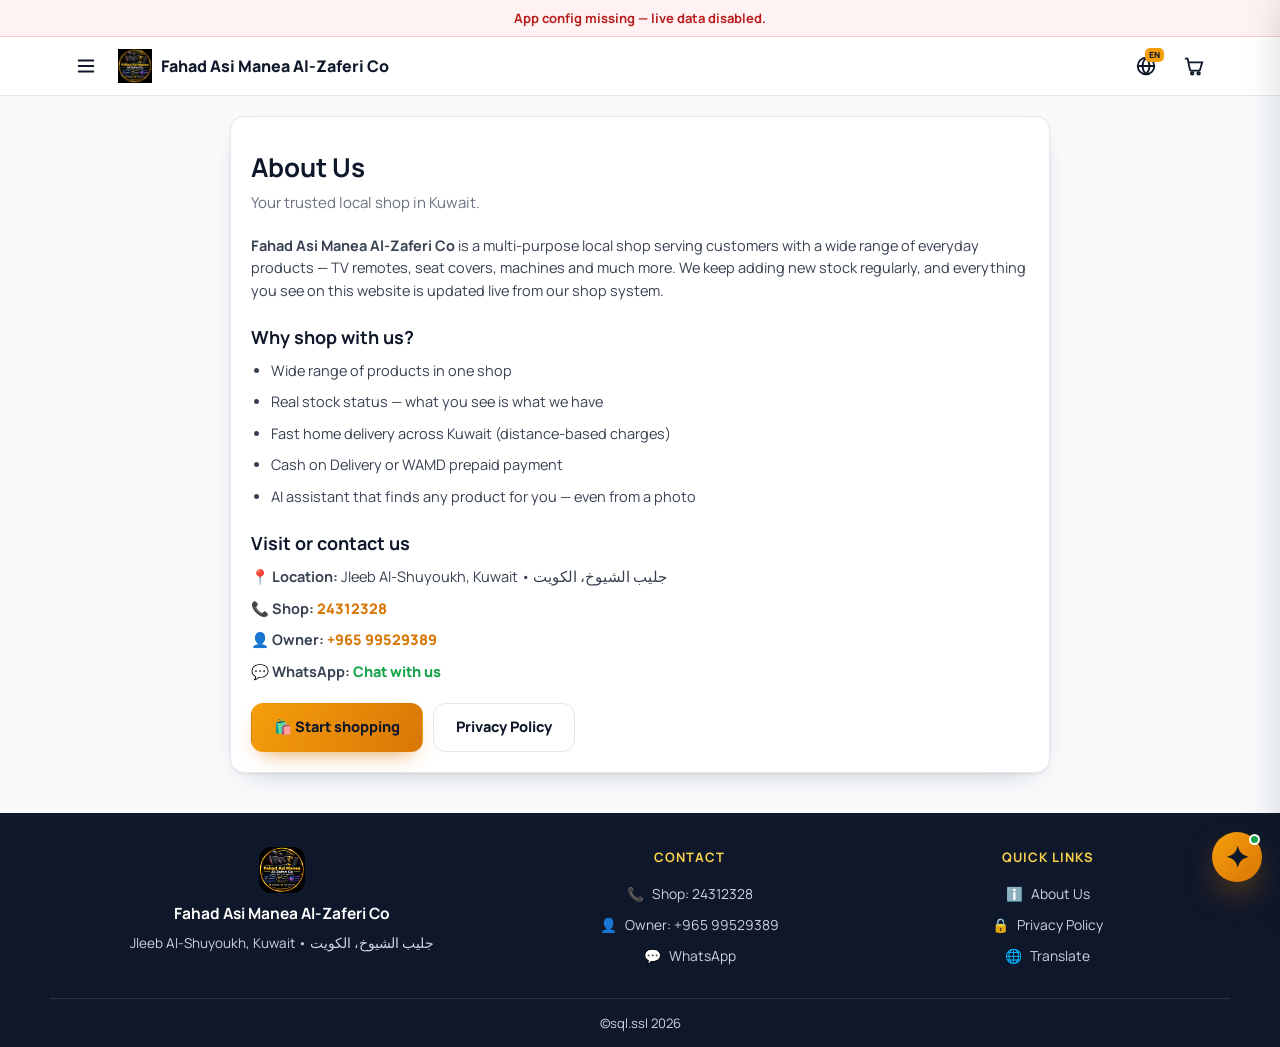
==== commit 432a94a8: "Fix order flow branding AI panel and mobile UX - root-cause product qty fix, cart repair for legacy " ====
--- a/about.html
+++ b/about.html
@@ -2,12 +2,17 @@
 <html lang="en">
 <head>
   <meta charset="utf-8">
-  <meta name="viewport" content="width=device-width, initial-scale=1, viewport-fit=cover">
+  <meta name="viewport" content="width=device-width, initial-scale=1, viewport-fit=cover, interactive-widget=resizes-content">
   <title>About Us — Fahad Asi Manea Al-Zaferi Co</title>
   <meta name="description" content="About our local Kuwait shop — what we sell, where we are and how to reach us.">
   <meta name="theme-color" content="#0f172a">
   <link rel="icon" href="assets/shop-logo.webp" type="image/webp">
-  <link rel="stylesheet" href="css/style.css">
+    <link rel="preconnect" href="https://fonts.googleapis.com">
+  <link rel="preconnect" href="https://fonts.gstatic.com" crossorigin>
+  <link rel="preload" as="style" href="https://fonts.googleapis.com/css2?family=Manrope:wght@400;600;700;800&display=swap">
+  <link rel="stylesheet" href="https://fonts.googleapis.com/css2?family=Manrope:wght@400;600;700;800&display=swap" media="print" onload="this.media=&#39;all&#39;">
+  <noscript><link rel="stylesheet" href="https://fonts.googleapis.com/css2?family=Manrope:wght@400;600;700;800&display=swap"></noscript>
+<link rel="stylesheet" href="css/style.css">
   <script>
     function googleTranslateElementInit() {
       try {
@@ -21,7 +26,7 @@
 <body>
   <div id="preloader">
     <div class="pre-card">
-      <img class="pre-logo" src="assets/shop-logo.webp" alt="logo" style="animation:none;border-radius:50%">
+      <img class="pre-logo" data-brand="loading" src="assets/shop-logo.webp" alt="logo" style="animation:none;border-radius:50%">
       <div class="pre-name">Fahad Asi Manea Al-Zaferi Co</div>
       <div class="pre-sub">Quality Products • Fast Delivery</div>
       <div class="pre-bar"><i></i></div>
--- a/css/style.css
+++ b/css/style.css
@@ -1,5 +1,3 @@
-@import url('https://fonts.googleapis.com/css2?family=Manrope:wght@400;600;700;800&display=swap');
-
 :root {
   --ink: #111827;
   --muted: #6b7280;
@@ -283,15 +281,15 @@
 .drawer {
   position: fixed;
   top: 0;
-  left: 0;
+  right: 0;
   bottom: 0;
   width: min(320px, 86vw);
   background: #fff;
   z-index: 801;
-  transform: translateX(-104%);
+  transform: translateX(104%);
   transition: transform .28s ease;
   overflow-y: auto;
-  box-shadow: 8px 0 40px rgba(15, 23, 42, .2);
+  box-shadow: -8px 0 40px rgba(15, 23, 42, .2);
 }
 .drawer.on { transform: translateX(0); }
 .dr-head {
@@ -326,7 +324,7 @@
   background: #fff;
   border-bottom: 1px solid var(--line);
   position: sticky;
-  top: 58px;
+  top: 0;
   z-index: 450;
   box-shadow: 0 12px 26px -22px rgba(15, 23, 42, .55);
 }
@@ -357,12 +355,20 @@
 .tab.on { background: linear-gradient(120deg, var(--gold), var(--gold-d)); color: var(--navy); box-shadow: 0 6px 16px -8px rgba(217, 119, 6, .8); }
 
 main { flex: 1 0 auto; width: 100%; }
-.sect { padding: 20px 0 40px; }
-.shop-hero { width: min(100%, 1280px); margin: 0 auto; padding: 10px 14px 0; }
-.shop-hero img { width: 100%; height: auto; object-fit: contain; border-radius: 18px; box-shadow: var(--sh); }
-.shop-search { display:flex; align-items:center; gap:8px; margin-top:14px; padding-left:14px; padding-right:14px; background:#fff; border:1px solid var(--line); border-radius:999px; box-shadow:var(--sh); }
+.sect { padding-top: 20px; padding-bottom: 40px; }
+.shop-hero { width:100%; margin:0; padding:0; line-height:0; }
+.shop-hero img { width:100%; height:auto; object-fit:contain; border-radius:0; box-shadow:none; }
+.shop-search { display:flex; align-items:center; gap:8px; margin:14px auto; padding:0 14px; background:#fff; border:1px solid var(--line); border-radius:999px; box-shadow:var(--sh); }
 .shop-search span { font-size:26px; line-height:1; color:var(--gold-d); }
-.shop-search input { width:100%; border:0; outline:0; padding:12px 4px; background:transparent; font:inherit; }
+.shop-search span { order:1; }
+.shop-search input { order:2; flex:1; width:auto; border:0; outline:0; padding:12px 4px; background:transparent; font:inherit; }
+.home-page .topbar { position:absolute; top:0; left:0; right:0; background:transparent !important; backdrop-filter:none; -webkit-backdrop-filter:none; border-bottom:0; box-shadow:none; z-index:510; }
+.home-page .top-in { justify-content:flex-end; gap:6px; }
+.home-page .brand { display:none; }
+.home-page #menuBtn { order:3; }
+.home-page .top-r { order:2; margin-left:0; }
+.home-page .topbar .ic-btn { color:#fff; filter:drop-shadow(0 2px 4px rgba(0,0,0,.7)); }
+.home-page .topbar .ic-btn:hover { background:rgba(15,23,42,.28); }
 .sect-head { display: flex; align-items: baseline; justify-content: space-between; gap: 6px 10px; margin-bottom: 14px; flex-wrap: wrap; }
 .sect-head h2 { font-size: 20px; color: var(--navy); }
 .sect-head .hint { font-size: 13px; color: var(--muted); white-space: normal; line-height: 1.5; max-width: 100%; }
@@ -458,6 +464,11 @@
 .btn-wa:hover { filter: brightness(1.04); }
 .btn-ok { background: var(--ok); color: #fff; }
 .btn:disabled { opacity: .5; pointer-events: none; }
+.btn.is-loading {
+  background: linear-gradient(90deg, var(--gold) var(--submit-progress, 12%), #fcd58b var(--submit-progress, 12%));
+  color: var(--navy);
+  min-width: 190px;
+}
 .btn-block { width: 100%; }
 .btn-sm { padding: 8px 14px; font-size: 13px; border-radius: 10px; }
 
@@ -500,7 +511,10 @@
 .pd-desc { background: #fff; border: 1px solid var(--line); border-radius: var(--r); padding: 15px 16px; color: #374151; white-space: pre-line; font-size: 14.5px; box-shadow: var(--sh); }
 .pd-desc h3 { font-size: 13px; text-transform: uppercase; letter-spacing: .7px; color: var(--muted); margin-bottom: 8px; }
 .pd-actions { display: flex; gap: 10px; margin-top: 16px; flex-wrap: wrap; }
-.pd-actions .btn { flex: 1 1 130px; }
+/* Home left · Buy Now centre (primary) · Add to Cart right */
+.pd-actions .act-home { flex: 0 0 88px; order: 1; }
+.pd-actions .act-buy { flex: 1 1 130px; order: 2; }
+.pd-actions .act-cart { flex: 0 0 120px; order: 3; }
 
 .stepper { display: flex; align-items: center; justify-content: center; gap: 0; margin: 6px 0 24px; }
 .stp { display: flex; flex-direction: column; align-items: center; gap: 6px; min-width: 92px; }
@@ -562,10 +576,21 @@
 .cart-nm { min-width: 0; }
 .cart-nm b { display: block; font-size: 14.5px; color: var(--navy); }
 .cart-nm span { font-size: 13px; color: var(--muted); font-weight: 700; }
-.qty { display: inline-flex; align-items: center; border: 1px solid var(--line); border-radius: 10px; overflow: hidden; margin-top: 6px; }
-.qty button { width: 30px; height: 30px; font-weight: 800; color: var(--navy); background: #f8fafc; }
+.qty { display: inline-flex; align-items: center; border: 1px solid var(--line); border-radius: 12px; overflow: hidden; margin-top: 8px; background: #fff; }
+.qty button {
+  width: 44px;
+  height: 44px;
+  font-weight: 800;
+  font-size: 19px;
+  line-height: 1;
+  color: var(--navy);
+  background: #f8fafc;
+  touch-action: manipulation;
+  transition: background .15s, transform .12s;
+}
 .qty button:hover { background: #eef2f7; }
-.qty span { min-width: 34px; text-align: center; font-weight: 800; font-size: 14px; }
+.qty button:active { transform: scale(.92); background: var(--gold-l); }
+.qty span { min-width: 44px; text-align: center; font-weight: 800; font-size: 15px; }
 .cart-rt { text-align: right; display: flex; flex-direction: column; align-items: flex-end; gap: 7px; }
 .cart-rt b { font-size: 15.5px; color: var(--navy); }
 .cart-del { font-size: 12.5px; color: var(--bad); font-weight: 700; }
@@ -728,8 +753,8 @@
   color: var(--navy);
   box-shadow: 0 14px 34px -10px rgba(217, 119, 6, .75);
   z-index: 900;
-  left: auto !important;
-  top: auto !important;
+  left: auto;
+  top: auto;
   right: 18px;
   bottom: 18px;
   display: flex;
@@ -741,6 +766,7 @@
   transition: transform .15s;
 }
 .ai-fab:active { transform: scale(1.06); }
+.ai-fab.dragging { cursor: grabbing; transform: scale(1.04); }
 .ai-fab svg { width: 26px; height: 26px; fill: var(--navy); pointer-events: none; }
 .ai-spark { font-size: 29px; line-height: 1; font-weight: 800; color: var(--navy); pointer-events: none; }
 .ai-fab .ai-dot {
@@ -762,8 +788,8 @@
   border-radius: 18px;
   box-shadow: 0 30px 70px -20px rgba(15, 23, 42, .55);
   z-index: 901;
-  left: auto !important;
-  top: auto !important;
+  left: auto;
+  top: auto;
   right: 18px;
   bottom: 82px;
   display: flex;
@@ -913,8 +939,8 @@
   .pd-stage img, .pd-stage video { max-height: 340px; }
 }
 @media (max-width: 700px) {
-  .shop-hero { padding: 8px 10px 0; }
-  .shop-hero img { height: auto; border-radius: 12px; }
+  .shop-hero { padding: 0; }
+  .shop-hero img { height: auto; border-radius: 0; }
   .b-name { font-size: 14px; }
   .banner-in { gap: 8px; }
   .b-logo { width: 40px; height: 40px; }
@@ -928,3 +954,164 @@
   .cart-row { grid-template-columns: auto 52px 1fr; }
   .cart-rt { grid-column: 1 / -1; flex-direction: row; align-items: center; justify-content: space-between; }
 }
+
+/* ------------------------------------------------------------------ *
+ * Icon system (emoji | Iconify | uploaded asset)
+ * ------------------------------------------------------------------ */
+.ico { display: inline-flex; align-items: center; justify-content: center; flex: none; line-height: 1; }
+.ico-img { width: 100%; height: 100%; object-fit: contain; display: block; }
+.ico svg { width: 100%; height: 100%; stroke: currentColor; fill: none; stroke-width: 1.9; stroke-linecap: round; stroke-linejoin: round; }
+.tab-ico { width: 17px; height: 17px; font-size: 17px; }
+.tab .tab-ico { vertical-align: -3px; margin-right: 6px; }
+.d-cat .ico { width: 44px; height: 44px; border-radius: 13px; background: #fff; border: 1px solid var(--line); font-size: 22px; margin-bottom: 8px; }
+.f-logo { width: 46px; height: 46px; object-fit: contain; border-radius: 12px; margin-bottom: 8px; }
+
+/* ------------------------------------------------------------------ *
+ * Submit button: staged progress
+ * ------------------------------------------------------------------ */
+.btn.is-loading {
+  position: relative;
+  overflow: hidden;
+  color: #fff;
+  background: linear-gradient(90deg, var(--navy) 0%, var(--navy) var(--submit-progress, 0%), var(--navy-2) var(--submit-progress, 0%));
+  transition: background .4s ease;
+}
+.btn.is-loading .spin {
+  display: inline-block;
+  width: 15px;
+  height: 15px;
+  margin-right: 8px;
+  vertical-align: -3px;
+  border: 2px solid rgba(255, 255, 255, .35);
+  border-top-color: #fff;
+  border-radius: 50%;
+  animation: sp .7s linear infinite;
+}
+.btn.is-loading .sec {
+  display: inline-block;
+  margin-left: 6px;
+  padding: 1px 7px;
+  border-radius: 999px;
+  background: rgba(255, 255, 255, .18);
+  font-size: 12px;
+  font-weight: 800;
+}
+@keyframes sp { to { transform: rotate(360deg); } }
+
+/* ------------------------------------------------------------------ *
+ * Confirmation / receipt screen
+ * ------------------------------------------------------------------ */
+.done-sum {
+  margin-top: 16px;
+  text-align: left;
+  background: #fff;
+  border: 1px solid var(--line);
+  border-radius: 14px;
+  overflow: hidden;
+}
+.ds-sec { padding: 14px 16px; border-top: 1px dashed var(--line); }
+.ds-sec:first-child { border-top: 0; }
+.ds-sec h4 { margin: 0 0 10px; font-size: 12.5px; letter-spacing: .07em; text-transform: uppercase; color: var(--muted); font-weight: 800; }
+.summary-line {
+  display: flex;
+  align-items: baseline;
+  justify-content: space-between;
+  gap: 12px;
+  padding: 6px 0;
+  font-size: 14.5px;
+}
+.summary-line + .summary-line { border-top: 1px solid #f1f5f9; }
+.summary-line span:first-child { color: var(--muted); flex: none; }
+.summary-line b { text-align: right; font-weight: 700; word-break: break-word; }
+.summary-line .x { font-style: normal; color: var(--muted); font-weight: 700; }
+.tot-row { display: flex; justify-content: space-between; padding: 7px 0 0; font-size: 14.5px; color: var(--muted); }
+.tot-row.big {
+  margin-top: 8px;
+  padding-top: 12px;
+  border-top: 2px solid var(--navy);
+  color: var(--navy);
+  font-weight: 800;
+  font-size: 18px;
+}
+.tot-row.big b, .tot-row.big span:last-child { font-weight: 800; }
+.ok-t { color: #0f9d58; font-weight: 700; }
+.muted-t { color: var(--muted); font-weight: 600; }
+
+#submitLive { position: absolute; width: 1px; height: 1px; overflow: hidden; clip: rect(0 0 0 0); white-space: nowrap; }
+
+.wa-count { font-size: 13.5px; color: var(--muted); margin-top: 8px; }
+.wa-count b { color: var(--navy); }
+#waStay {
+  display: inline-block;
+  margin-top: 8px;
+  padding: 0;
+  background: none;
+  border: 0;
+  color: var(--navy);
+  font-weight: 700;
+  font-size: 13.5px;
+  text-decoration: underline;
+  cursor: pointer;
+}
+
+/* ------------------------------------------------------------------ *
+ * AI assistant: bottom sheet on small screens
+ * ------------------------------------------------------------------ */
+.ai-panel.is-sheet {
+  left: 0 !important;
+  right: 0 !important;
+  top: auto !important;
+  bottom: 0 !important;
+  width: 100% !important;
+  height: min(78vh, 620px) !important;
+  max-height: 100%;
+  border-radius: 22px 22px 0 0;
+  border-bottom: 0;
+  box-shadow: 0 -14px 44px rgba(15, 23, 42, .28);
+  padding-bottom: env(safe-area-inset-bottom, 0px);
+}
+.ai-panel.is-sheet .ai-msgs { flex: 1 1 auto; min-height: 0; }
+.ai-fab { touch-action: none; user-select: none; -webkit-user-select: none; }
+
+/* ------------------------------------------------------------------ *
+ * Accessibility / polish
+ * ------------------------------------------------------------------ */
+:focus-visible {
+  outline: 3px solid var(--gold);
+  outline-offset: 2px;
+  border-radius: 6px;
+}
+.qty button:focus-visible, .tab:focus-visible, .btn:focus-visible { outline-offset: 3px; }
+button:disabled, .btn[disabled] { opacity: .55; cursor: not-allowed; }
+
+@media (prefers-reduced-motion: reduce) {
+  *, *::before, *::after {
+    animation-duration: .01ms !important;
+    animation-iteration-count: 1 !important;
+    transition-duration: .01ms !important;
+    scroll-behavior: auto !important;
+  }
+}
+
+@media (max-width: 700px) {
+  .pd-actions { gap: 8px; }
+  .pd-actions .btn { min-height: 48px; }
+  /* keep the last row clear of the floating assistant button */
+  main { padding-bottom: 84px; }
+}
+
+/* ------------------------------------------------------------------ *
+ * Order step 2 — delivery point (distance-based fee)
+ * ------------------------------------------------------------------ */
+.loc-box {
+  margin-top: 14px;
+  padding: 14px;
+  background: #f8fafc;
+  border: 1px dashed var(--line);
+  border-radius: 13px;
+}
+.loc-lab { display: block; font-size: 12.5px; font-weight: 800; color: var(--navy); margin-bottom: 9px; }
+.loc-lab .opt { font-weight: 600; color: var(--muted); text-transform: none; letter-spacing: 0; }
+.loc-box .btn { width: 100%; min-height: 46px; }
+.loc-info { margin-top: 10px; font-size: 13px; color: var(--muted); line-height: 1.55; }
+.loc-info b { color: var(--navy); }
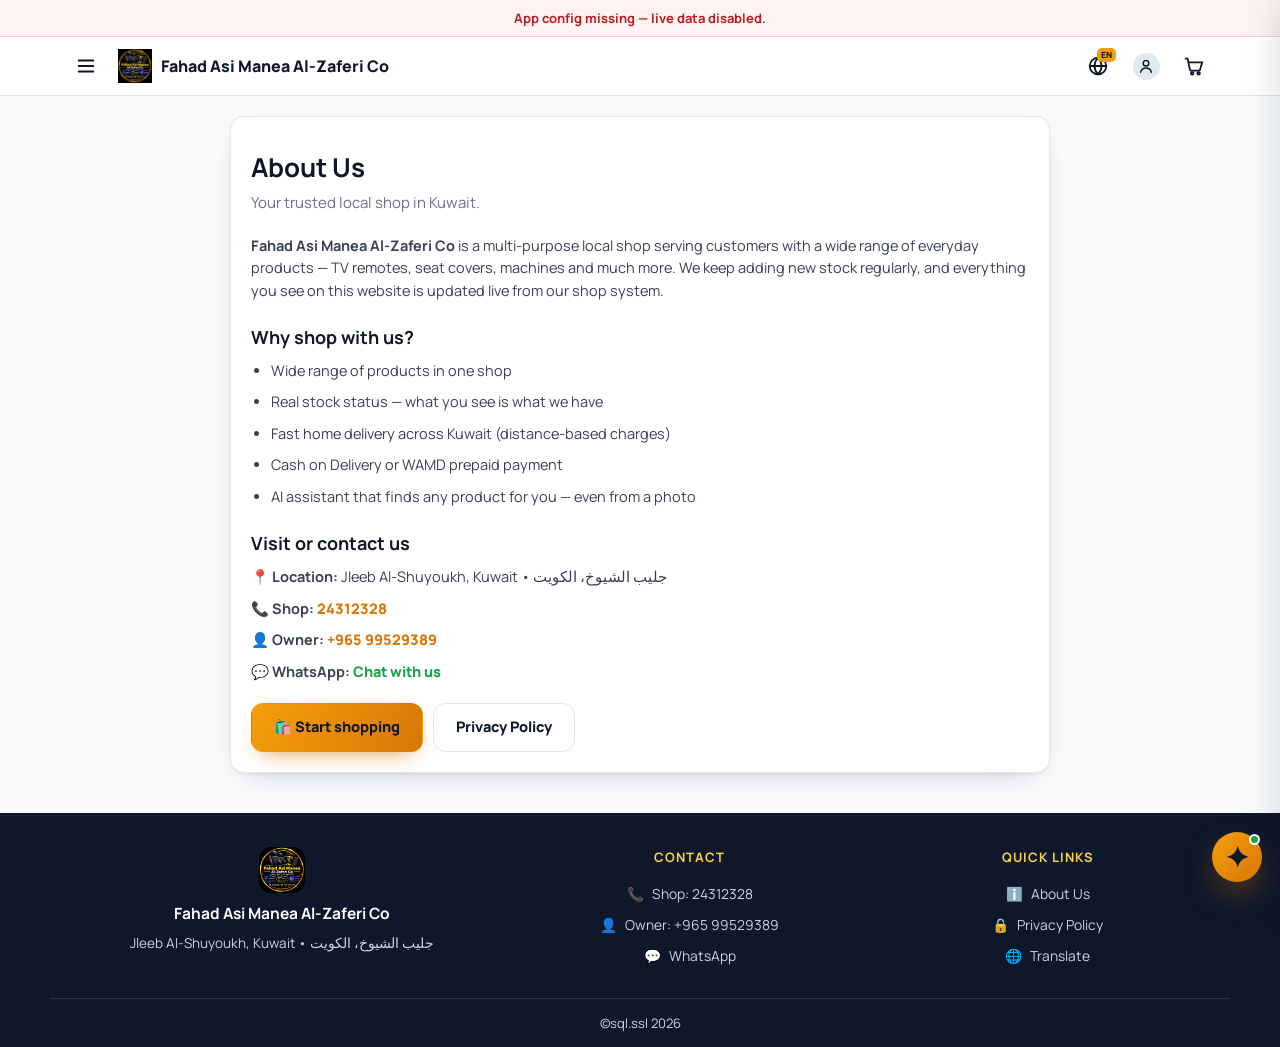
==== commit c4904dbf: "Add Google sign-in profile page and account controls" ====
--- a/about.html
+++ b/about.html
@@ -72,6 +72,7 @@
 
   <script src="js/config.js"></script>
   <script src="js/core.js"></script>
+  <script src="js/auth.js"></script>
   <script>
     App.on('config', function () {
       var c = App.cfg();
--- a/css/style.css
+++ b/css/style.css
@@ -1115,3 +1115,170 @@
 .loc-box .btn { width: 100%; min-height: 46px; }
 .loc-info { margin-top: 10px; font-size: 13px; color: var(--muted); line-height: 1.55; }
 .loc-info b { color: var(--navy); }
+
+/* ------------------------------------------------------------------ *
+ * Account: header avatar, drawer entry, profile page
+ * ------------------------------------------------------------------ */
+.acct-btn { position: relative; }
+.acct-av {
+  width: 27px;
+  height: 27px;
+  border-radius: 50%;
+  overflow: hidden;
+  display: inline-flex;
+  align-items: center;
+  justify-content: center;
+  background: #e2e8f0;
+  color: var(--navy);
+  border: 2px solid transparent;
+  transition: border-color .15s;
+}
+.acct-btn:hover .acct-av { border-color: var(--gold); }
+.acct-av svg { width: 18px; height: 18px; stroke: currentColor; fill: none; stroke-width: 2; stroke-linecap: round; }
+.acct-img { width: 100%; height: 100%; object-fit: cover; display: block; }
+
+.drawer nav .d-ico {
+  display: inline-flex;
+  align-items: center;
+  justify-content: center;
+  width: 22px;
+  height: 22px;
+  flex: none;
+  font-size: 16px;
+}
+.drawer nav .d-img { width: 22px; height: 22px; border-radius: 50%; object-fit: cover; display: block; }
+.drawer nav #drAcct { background: linear-gradient(120deg, rgba(245,158,11,.14), rgba(245,158,11,.05)); }
+.drawer nav #drAcct:hover { background: linear-gradient(120deg, rgba(245,158,11,.22), rgba(245,158,11,.09)); }
+.drawer nav #drAcct span:last-child { overflow: hidden; text-overflow: ellipsis; white-space: nowrap; }
+
+.pf-card { margin-top: 4px; }
+.pf-hero { text-align: center; margin-bottom: 18px; }
+.pf-hero-ic {
+  display: inline-flex;
+  align-items: center;
+  justify-content: center;
+  width: 62px;
+  height: 62px;
+  border-radius: 50%;
+  background: linear-gradient(135deg, rgba(245,158,11,.2), rgba(245,158,11,.06));
+  color: var(--gold-d);
+  margin-bottom: 10px;
+}
+.pf-hero-ic svg { width: 32px; height: 32px; stroke: currentColor; fill: none; stroke-width: 1.9; stroke-linecap: round; }
+.pf-hero h1 { margin-top: 0; }
+.static-page .pf-card .lead { margin-bottom: 0; }
+
+.g-btn {
+  display: flex;
+  align-items: center;
+  justify-content: center;
+  gap: 11px;
+  width: 100%;
+  min-height: 52px;
+  font-size: 15.5px;
+  font-weight: 800;
+  background: #fff;
+  color: var(--ink);
+  border: 1.5px solid var(--line);
+  box-shadow: 0 8px 20px -14px rgba(15,23,42,.5);
+}
+.g-btn:hover { border-color: var(--gold); background: #fff; transform: translateY(-1px); }
+.g-ico { width: 21px; height: 21px; flex: none; }
+
+.pf-perks { list-style: none; padding: 0 !important; margin: 16px 0 4px; }
+.pf-perks li {
+  display: flex;
+  align-items: flex-start;
+  gap: 10px;
+  font-size: 14px !important;
+  color: #374151;
+  padding: 7px 0;
+  margin-bottom: 0 !important;
+}
+.pf-perks li span { flex: none; }
+
+.pf-note { font-size: 12.8px !important; color: var(--muted) !important; line-height: 1.6; margin-top: 12px !important; margin-bottom: 0 !important; }
+.pf-link { color: var(--gold-d); font-weight: 700; }
+.pf-link:hover { text-decoration: underline; }
+
+.pf-head { display: flex; align-items: center; gap: 15px; margin-bottom: 12px; }
+.pf-av-btn { position: relative; flex: none; border-radius: 50%; padding: 0; }
+.pf-av {
+  display: flex;
+  align-items: center;
+  justify-content: center;
+  width: 84px;
+  height: 84px;
+  border-radius: 50%;
+  overflow: hidden;
+  background: linear-gradient(135deg, #e2e8f0, #f1f5f9);
+  border: 3px solid var(--gold);
+  box-shadow: 0 10px 24px -14px rgba(15,23,42,.6);
+}
+.pf-av img { width: 100%; height: 100%; object-fit: cover; display: block; }
+.pf-av-ph { font-size: 34px; line-height: 1; }
+.pf-cam {
+  position: absolute;
+  right: -2px;
+  bottom: -2px;
+  width: 27px;
+  height: 27px;
+  border-radius: 50%;
+  background: var(--navy);
+  color: #fff;
+  font-size: 13px;
+  display: flex;
+  align-items: center;
+  justify-content: center;
+  border: 2px solid #fff;
+}
+.pf-av-btn:hover .pf-av { border-color: var(--gold-d); }
+.pf-id { min-width: 0; }
+.pf-id b { display: block; font-size: 18px; color: var(--navy); line-height: 1.3; overflow-wrap: anywhere; }
+.pf-id span { display: block; font-size: 13.2px; color: var(--muted); overflow-wrap: anywhere; }
+.pf-badge {
+  display: inline-flex !important;
+  margin-top: 7px;
+  padding: 4px 10px;
+  border-radius: 99px;
+  background: #dcfce7;
+  color: #15803d;
+  font-size: 11.5px !important;
+  font-weight: 800;
+}
+
+.pf-actions-top { display: flex; flex-wrap: wrap; gap: 8px; margin-bottom: 16px; }
+.pf-actions { display: flex; flex-wrap: wrap; gap: 10px; margin-top: 18px; }
+.pf-actions .btn { flex: 1 1 160px; min-height: 48px; }
+
+.static-page .pf-card .field .opt { color: var(--muted); font-weight: 600; }
+.static-page .pf-card .field .tip { font-size: 12px; color: var(--muted); margin-top: 5px; }
+
+@media (max-width: 560px) {
+  .static-page .pf-card { padding: 16px; }
+  .pf-av { width: 74px; height: 74px; }
+  .pf-id b { font-size: 16.5px; }
+  .top-in { gap: 8px; }
+  .home-page .top-in { gap: 5px; }
+}
+@media (max-width: 380px) {
+  .home-page .top-r { gap: 5px; }
+  .ic-btn { width: 37px; height: 37px; }
+}
+
+/* Letter tile shown when a profile picture fails to load */
+.img-fb {
+  width: 100%;
+  height: 100%;
+  display: inline-flex;
+  align-items: center;
+  justify-content: center;
+  background: linear-gradient(135deg, #e2e8f0, #f1f5f9);
+  color: var(--navy);
+  font-weight: 900;
+  line-height: 1;
+  text-transform: uppercase;
+}
+.acct-av .img-fb { font-size: 13px; }
+.drawer .d-img + .img-fb, .drawer nav .img-fb { font-size: 12px; border-radius: 50%; }
+.pf-av .img-fb { font-size: 30px; }
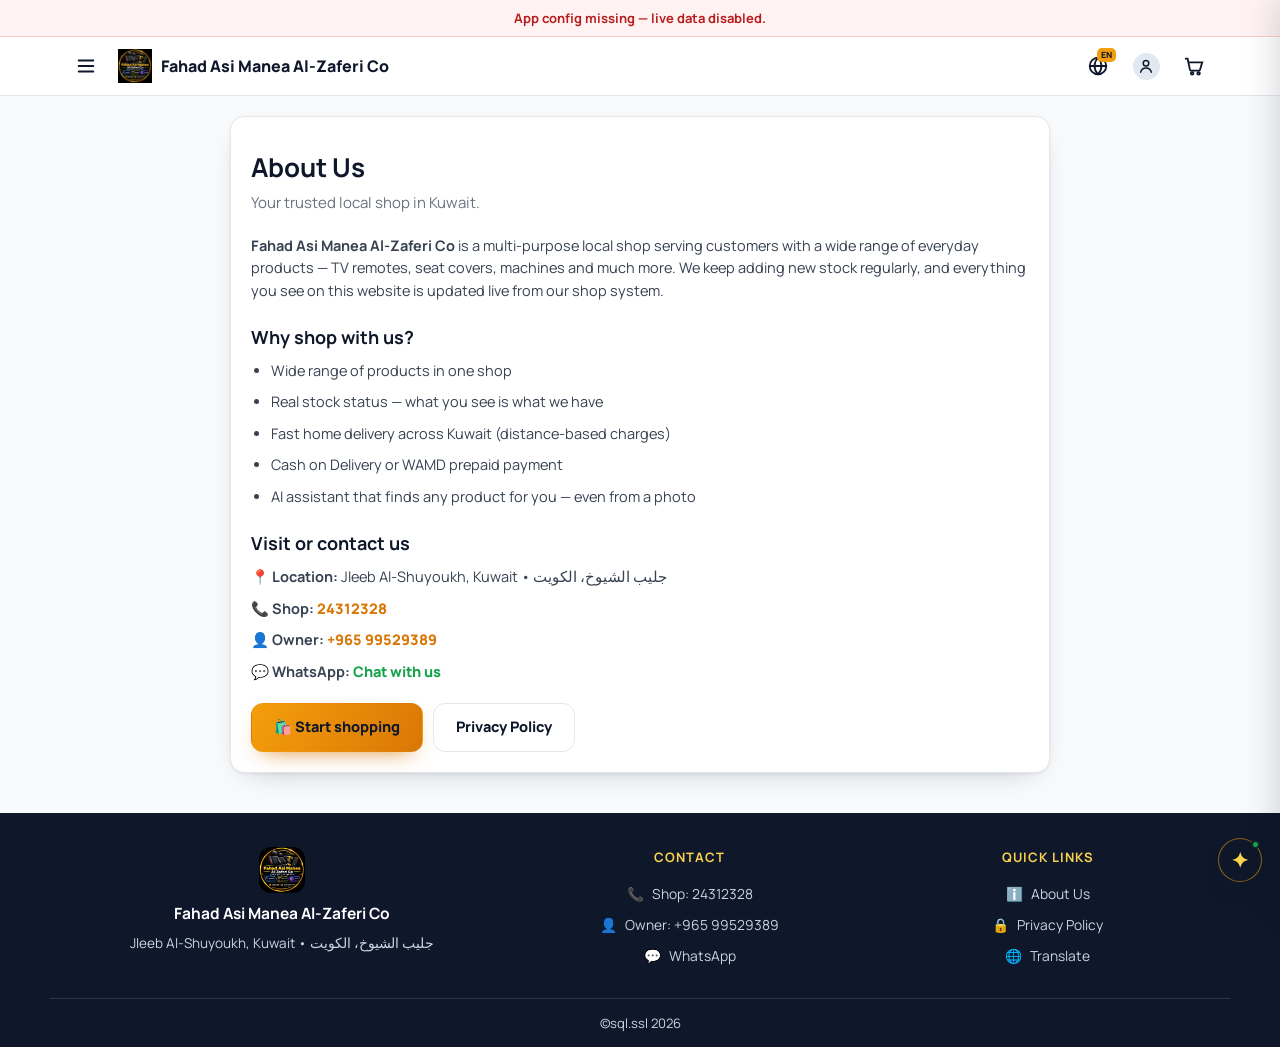
==== commit 8128983f: "Add HTTPS domain binding, SEO meta/JSON-LD and live SEO settings" ====
--- a/about.html
+++ b/about.html
@@ -3,8 +3,8 @@
 <head>
   <meta charset="utf-8">
   <meta name="viewport" content="width=device-width, initial-scale=1, viewport-fit=cover, interactive-widget=resizes-content">
-  <title>About Us — Fahad Asi Manea Al-Zaferi Co</title>
-  <meta name="description" content="About our local Kuwait shop — what we sell, where we are and how to reach us.">
+  <title>About Us — Fix and Fit Store, Jleeb Al-Shuyoukh Kuwait</title>
+  <meta name="description" content="Fix and Fit store (Fahad Asi Manea Al-Zaferi Co) in Jleeb Al-Shuyoukh, Kuwait near Makhfar. Car accessories, Android screens, CCTV, drill machines, electronics repair and more.">
   <meta name="theme-color" content="#0f172a">
   <link rel="icon" href="assets/shop-logo.webp" type="image/webp">
     <link rel="preconnect" href="https://fonts.googleapis.com">
@@ -22,6 +22,28 @@
       } catch (e) {}
     }
   </script>
+  <link rel="canonical" href="https://fixandfit.store/about.html">
+  <meta name="robots" content="index,follow,max-image-preview:large">
+  <meta name="keywords" content="Fix and Fit store Kuwait, Fahad Asi Manea Al-Zaferi Co, car seat cover Kuwait, seat cover Jleeb Al-Shuyoukh, car interior Kuwait, car Android screen installation Kuwait, car stereo fitting, reverse camera car Kuwait, back camera installation Kuwait, CCTV camera installation Kuwait, home security camera setup, drill machine Kuwait, drill sale and repair, car steering cover Kuwait, car speaker repair, car sound system repair, HDMI cable Kuwait, Bluetooth adapter Kuwait, small electronics Kuwait, Wi-Fi router setup Kuwait, network installation Kuwait, TV remote control Kuwait, sit cover, car accessories Jleeb Al-Shuyoukh, makhfar car accessories Kuwait, electronics repair Kuwait, cash on delivery Kuwait, home delivery Kuwait, FixAndFit, fixfit store">
+  <meta name="author" content="sql.ssl">
+  <meta property="og:type" content="website">
+  <meta property="og:site_name" content="Fix and Fit Store">
+  <meta property="og:locale" content="en_KW">
+  <meta property="og:title" content="About Us — Fix and Fit Store, Jleeb Al-Shuyoukh Kuwait">
+  <meta property="og:description" content="Fix and Fit store (Fahad Asi Manea Al-Zaferi Co) in Jleeb Al-Shuyoukh, Kuwait near Makhfar. Car accessories, Android screens, CCTV, drill machines, electronics repair and more.">
+  <meta property="og:url" content="https://fixandfit.store/about.html">
+  <meta property="og:image" content="https://fixandfit.store/assets/shop-banner.webp">
+  <meta property="og:image:width" content="1200">
+  <meta property="og:image:height" content="630">
+  <meta property="og:image:alt" content="Fix and Fit Store — Jleeb Al-Shuyoukh, Kuwait">
+  <meta name="twitter:card" content="summary_large_image">
+  <meta name="twitter:title" content="About Us — Fix and Fit Store, Jleeb Al-Shuyoukh Kuwait">
+  <meta name="twitter:description" content="Fix and Fit store (Fahad Asi Manea Al-Zaferi Co) in Jleeb Al-Shuyoukh, Kuwait near Makhfar. Car accessories, Android screens, CCTV, drill machines, electronics repair and more.">
+  <meta name="twitter:image" content="https://fixandfit.store/assets/shop-banner.webp">
+  <meta name="geo.region" content="KW">
+  <meta name="geo.placename" content="Jleeb Al-Shuyoukh">
+  <meta name="geo.position" content="29.2844;47.9656">
+  <meta name="ICBM" content="29.2844, 47.9656">
 </head>
 <body>
   <div id="preloader">
--- a/css/style.css
+++ b/css/style.css
@@ -283,42 +283,124 @@
   top: 0;
   right: 0;
   bottom: 0;
-  width: min(320px, 86vw);
-  background: #fff;
+  width: min(332px, 88vw);
+  background: #f6f7fb;
   z-index: 801;
   transform: translateX(104%);
   transition: transform .28s ease;
-  overflow-y: auto;
-  box-shadow: -8px 0 40px rgba(15, 23, 42, .2);
+  display: flex;
+  flex-direction: column;
+  overflow: hidden;
+  box-shadow: -8px 0 40px rgba(15, 23, 42, .24);
 }
 .drawer.on { transform: translateX(0); }
 .dr-head {
-  background: linear-gradient(105deg, var(--navy), var(--navy2));
+  position: relative;
+  flex: none;
+  background: linear-gradient(115deg, var(--navy), var(--navy2) 72%, #1f2b45);
   color: #fff;
-  padding: 18px 16px;
+  padding: 18px 14px 17px;
+  display: flex;
+  align-items: center;
+  gap: 12px;
+}
+.dr-head::after {
+  content: '';
+  position: absolute;
+  left: 14px;
+  right: 14px;
+  bottom: 0;
+  height: 2px;
+  background: linear-gradient(90deg, transparent, rgba(245, 158, 11, .8), transparent);
+}
+.dr-head img {
+  width: 46px;
+  height: 46px;
+  border-radius: 13px;
+  padding: 2px;
+  background: #fff;
+  border: 1px solid rgba(245, 158, 11, .45);
+}
+.dr-head b { display: block; font-size: 14.5px; color: var(--gold-l); line-height: 1.25; overflow-wrap: anywhere; }
+.dr-head small { font-size: 11.5px; opacity: .8; }
+.dr-close { margin-left: auto; color: #fff; font-size: 20px; width: 34px; height: 34px; border-radius: 9px; flex: none; }
+.dr-close:hover { background: rgba(255, 255, 255, .12); }
+.dr-body { flex: 1 1 auto; overflow-y: auto; display: flex; flex-direction: column; -webkit-overflow-scrolling: touch; }
+.drawer nav { padding: 6px 10px 8px; }
+.drawer nav a, .drawer nav .d-cat {
   display: flex;
   align-items: center;
   gap: 11px;
-}
-.dr-head img { width: 44px; height: 44px; }
-.dr-head b { display: block; font-size: 14.5px; color: var(--gold-l); line-height: 1.25; }
-.dr-head small { font-size: 11.5px; opacity: .8; }
-.dr-close { margin-left: auto; color: #fff; font-size: 20px; width: 34px; height: 34px; border-radius: 9px; }
-.dr-close:hover { background: rgba(255, 255, 255, .12); }
-.drawer nav { padding: 10px; }
-.drawer nav a, .drawer nav .d-cat {
-  display: flex;
-  align-items: center;
-  gap: 10px;
-  padding: 11px 12px;
-  border-radius: 11px;
-  font-weight: 600;
-  font-size: 14.5px;
+  padding: 10px 11px;
+  margin-bottom: 4px;
+  border-radius: 12px;
+  font-weight: 700;
+  font-size: 14.2px;
   color: var(--ink);
-}
-.drawer nav a:hover, .drawer nav .d-cat:hover { background: #f8fafc; color: var(--gold-d); }
-.drawer nav hr { border: 0; border-top: 1px solid var(--line); margin: 8px 6px; }
-.d-label { font-size: 11px; font-weight: 800; text-transform: uppercase; letter-spacing: .8px; color: var(--muted); padding: 8px 12px 4px; }
+  background: #fff;
+  border: 1px solid var(--line);
+  transition: border-color .16s, color .16s, transform .16s, box-shadow .16s;
+}
+.drawer nav a:hover, .drawer nav .d-cat:hover {
+  border-color: #fcd9a0;
+  color: var(--gold-d);
+  transform: translateX(-2px);
+  box-shadow: 0 8px 18px -16px rgba(15, 23, 42, .7);
+}
+.drawer nav a > span:not(.d-ico):not(.d-go):not(.dr-badge):not(.ico) { flex: 1 1 auto; min-width: 0; }
+.drawer nav a > .ico, .drawer nav .d-cat > .ico { flex: none; width: 30px; height: 30px; }
+.drawer nav .d-go { margin-left: 6px; color: #c3cbd8; font-size: 19px; line-height: 1; flex: none; }
+.drawer nav a:hover .d-go { color: var(--gold-d); }
+.drawer nav hr { border: 0; border-top: 1px solid var(--line); margin: 10px 6px; }
+.d-label {
+  font-size: 10.5px;
+  font-weight: 800;
+  text-transform: uppercase;
+  letter-spacing: 1px;
+  color: var(--muted);
+  padding: 12px 11px 7px;
+}
+.dr-foot {
+  position: sticky;
+  bottom: 0;
+  margin-top: auto;
+  padding: 12px 12px calc(12px + env(safe-area-inset-bottom, 0px));
+  background: linear-gradient(180deg, rgba(246, 247, 251, 0), #f6f7fb 26%);
+  border-top: 1px solid var(--line);
+}
+.dr-install {
+  width: 100%;
+  display: flex;
+  align-items: center;
+  gap: 11px;
+  padding: 11px 13px;
+  border: 1px solid transparent;
+  border-radius: 14px;
+  background: linear-gradient(120deg, var(--gold), var(--gold-d));
+  color: var(--navy);
+  text-align: left;
+  cursor: pointer;
+  box-shadow: 0 12px 24px -16px rgba(217, 119, 6, .95);
+  transition: transform .15s, box-shadow .15s;
+}
+.dr-install:active { transform: scale(.985); }
+.dr-install .di-ic { font-size: 17px; line-height: 1; flex: none; }
+.dr-install .di-tx b { display: block; font-size: 14px; font-weight: 900; line-height: 1.25; }
+.dr-install .di-tx small { display: block; font-size: 11.4px; opacity: .82; line-height: 1.3; }
+.dr-install.done {
+  background: #fff;
+  border-color: var(--line);
+  color: var(--ink);
+  box-shadow: none;
+}
+.dr-copy {
+  text-align: center;
+  font-size: 11.5px;
+  font-weight: 800;
+  letter-spacing: .06em;
+  color: var(--muted);
+  padding-top: 11px;
+}
 
 .tabs-bar {
   background: #fff;
@@ -746,12 +828,15 @@
 
 .ai-fab {
   position: fixed;
-  width: 50px;
-  height: 50px;
+  width: 44px;
+  height: 44px;
   border-radius: 50%;
-  background: linear-gradient(135deg, var(--gold), var(--gold-d));
-  color: var(--navy);
-  box-shadow: 0 14px 34px -10px rgba(217, 119, 6, .75);
+  background: rgba(15, 23, 42, .68);
+  -webkit-backdrop-filter: blur(10px);
+  backdrop-filter: blur(10px);
+  border: 1px solid rgba(245, 158, 11, .55);
+  color: var(--gold-l);
+  box-shadow: 0 10px 26px -14px rgba(15, 23, 42, .75);
   z-index: 900;
   left: auto;
   top: auto;
@@ -763,20 +848,21 @@
   touch-action: none;
   user-select: none;
   -webkit-user-select: none;
-  transition: transform .15s;
-}
+  transition: transform .15s, background .15s, border-color .15s;
+}
+.ai-fab:hover { background: rgba(15, 23, 42, .8); border-color: rgba(245, 158, 11, .85); }
 .ai-fab:active { transform: scale(1.06); }
 .ai-fab.dragging { cursor: grabbing; transform: scale(1.04); }
-.ai-fab svg { width: 26px; height: 26px; fill: var(--navy); pointer-events: none; }
-.ai-spark { font-size: 29px; line-height: 1; font-weight: 800; color: var(--navy); pointer-events: none; }
+.ai-fab svg { width: 22px; height: 22px; fill: var(--gold-l); pointer-events: none; }
+.ai-spark { font-size: 21px; line-height: 1; font-weight: 800; color: var(--gold-l); pointer-events: none; }
 .ai-fab .ai-dot {
   position: absolute;
-  top: 2px;
-  right: 2px;
-  width: 11px;
-  height: 11px;
+  top: 1px;
+  right: 1px;
+  width: 9px;
+  height: 9px;
   background: var(--ok);
-  border: 2.5px solid #fff;
+  border: 2px solid rgba(15, 23, 42, .9);
   border-radius: 50%;
 }
 
@@ -814,7 +900,16 @@
 .ai-head small { font-size: 11.5px; color: var(--gold-l); }
 .ai-head .hbtn { margin-left: auto; width: 32px; height: 32px; border-radius: 9px; color: #cbd5e1; font-size: 17px; }
 .ai-head .hbtn:hover { background: rgba(255, 255, 255, .12); color: #fff; }
+.ai-head .hbtn-ic { display: grid; place-items: center; }
+.hbtn-ic svg { grid-area: 1 / 1; width: 17px; height: 17px; fill: none; stroke: currentColor; stroke-width: 2; stroke-linecap: round; stroke-linejoin: round; }
+.hbtn-ic .ic-c { display: none; }
+.hbtn-ic.is-on .ic-x { display: none; }
+.hbtn-ic.is-on .ic-c { display: block; }
 .ai-msgs { flex: 1; overflow-y: auto; padding: 14px; background: #f8fafc; display: flex; flex-direction: column; gap: 10px; }
+/* Column flex shrinks items to fit the box; with overflow:hidden on the card
+   its automatic minimum height is 0, which used to squash the price + buttons
+   out of view. Keep every message and card at its natural height. */
+.ai-msgs > * { flex: 0 0 auto; }
 .msg { max-width: 86%; padding: 10px 13px; border-radius: 15px; font-size: 13.8px; line-height: 1.5; word-wrap: break-word; white-space: pre-line; }
 .msg.bot { background: #fff; border: 1px solid var(--line); border-bottom-left-radius: 5px; align-self: flex-start; color: #1f2937; }
 .msg.me { background: var(--navy); color: #fff; border-bottom-right-radius: 5px; align-self: flex-end; }
@@ -834,11 +929,117 @@
   max-width: 92%;
   box-shadow: var(--sh);
 }
-.ai-prod .ap-img { aspect-ratio: 16/10; background: #eef2f7; }
-.ai-prod .ap-img img { width: 100%; height: 100%; object-fit: cover; }
-.ai-prod .ap-b { padding: 10px 12px 12px; }
-.ai-prod .ap-b b { display: block; font-size: 14px; color: var(--navy); }
-.ai-prod .ap-b .pr { font-weight: 900; color: var(--gold-d); font-size: 15.5px; margin: 3px 0 9px; }
+.ai-prod .ap-img {
+  position: relative;
+  display: block;
+  width: 100%;
+  aspect-ratio: 16/9;
+  background: #eef2f7;
+  border: 0;
+  padding: 0;
+  cursor: pointer;
+  overflow: hidden;
+}
+.ai-prod .ap-img img { width: 100%; height: 100%; object-fit: cover; display: block; }
+.ai-prod .ap-hint {
+  position: absolute;
+  right: 8px;
+  bottom: 8px;
+  padding: 4px 9px;
+  border-radius: 99px;
+  background: rgba(15, 23, 42, .82);
+  color: #fff;
+  font-size: 10.5px;
+  font-weight: 800;
+  letter-spacing: .02em;
+  backdrop-filter: blur(4px);
+}
+.ai-prod .ap-b { padding: 10px 11px 11px; }
+.ai-prod .ap-b b { display: block; font-size: 14px; line-height: 1.3; color: var(--navy); }
+.ai-prod .pr {
+  display: flex;
+  align-items: center;
+  flex-wrap: wrap;
+  gap: 7px;
+  font-weight: 900;
+  color: var(--gold-d);
+  font-size: 15.5px;
+  margin: 4px 0 9px;
+}
+.ai-prod .ap-stock {
+  font-size: 10px;
+  font-weight: 800;
+  letter-spacing: .03em;
+  text-transform: uppercase;
+  padding: 3px 7px;
+  border-radius: 99px;
+  background: #ecfdf5;
+  color: #059669;
+}
+.ai-prod .ap-stock.out { background: #fef2f2; color: #dc2626; }
+.ai-prod .ap-acts { display: flex; gap: 8px; }
+.ai-prod .ap-acts .btn {
+  flex: 1 1 0;
+  min-width: 0;
+  min-height: 44px;
+  display: inline-flex;
+  align-items: center;
+  justify-content: center;
+  gap: 4px;
+  font-size: 13.5px;
+  white-space: nowrap;
+}
+.ai-prod .ap-toggle {
+  display: flex;
+  align-items: center;
+  justify-content: center;
+  gap: 6px;
+  width: 100%;
+  min-height: 42px;
+  margin-top: 8px;
+  border: 0;
+  border-top: 1px solid #eef1f6;
+  background: transparent;
+  color: var(--muted);
+  font-size: 12.5px;
+  font-weight: 800;
+  cursor: pointer;
+}
+.ai-prod .ap-toggle .ap-chev {
+  width: 15px;
+  height: 15px;
+  fill: none;
+  stroke: currentColor;
+  stroke-width: 2.4;
+  stroke-linecap: round;
+  stroke-linejoin: round;
+  transition: transform .18s;
+}
+.ai-prod.open .ap-toggle .ap-chev { transform: rotate(180deg); }
+.ai-prod .ap-more { display: none; padding: 2px 11px 12px; }
+.ai-prod.open .ap-more { display: block; }
+.ai-prod .ap-more p { margin: 0 0 9px; font-size: 12.8px; line-height: 1.55; color: #4b5563; }
+.ai-prod .ap-specs { list-style: none; margin: 0 0 6px; padding: 0; font-size: 12.2px; }
+.ai-prod .ap-specs li {
+  display: flex;
+  justify-content: space-between;
+  gap: 10px;
+  padding: 4px 0;
+  border-bottom: 1px dashed #eef1f6;
+  color: var(--muted);
+}
+.ai-prod .ap-specs li b { color: var(--navy); font-weight: 800; text-align: right; }
+.ai-prod .ap-link {
+  display: inline-flex;
+  align-items: center;
+  min-height: 40px;
+  font-size: 12.8px;
+  font-weight: 800;
+  color: var(--gold-d);
+  text-decoration: none;
+  border-bottom: 1.5px solid transparent;
+}
+.ai-prod .ap-link:hover { border-bottom-color: var(--gold); }
 .ai-att { display: flex; align-items: center; gap: 8px; padding: 8px 12px; background: #fffbeb; border-top: 1px solid var(--line); font-size: 12.5px; color: var(--gold-d); font-weight: 700; }
 .ai-att[hidden] { display: none; }
 .ai-att img { width: 40px; height: 40px; object-fit: cover; border-radius: 8px; }
@@ -963,7 +1164,7 @@
 .ico svg { width: 100%; height: 100%; stroke: currentColor; fill: none; stroke-width: 1.9; stroke-linecap: round; stroke-linejoin: round; }
 .tab-ico { width: 17px; height: 17px; font-size: 17px; }
 .tab .tab-ico { vertical-align: -3px; margin-right: 6px; }
-.d-cat .ico { width: 44px; height: 44px; border-radius: 13px; background: #fff; border: 1px solid var(--line); font-size: 22px; margin-bottom: 8px; }
+.d-cat .ico { width: 30px; height: 30px; border-radius: 9px; background: #f1f5f9; font-size: 16px; }
 .f-logo { width: 46px; height: 46px; object-fit: contain; border-radius: 12px; margin-bottom: 8px; }
 
 /* ------------------------------------------------------------------ *
@@ -1141,15 +1342,17 @@
   display: inline-flex;
   align-items: center;
   justify-content: center;
-  width: 22px;
-  height: 22px;
+  width: 26px;
+  height: 26px;
   flex: none;
-  font-size: 16px;
-}
-.drawer nav .d-img { width: 22px; height: 22px; border-radius: 50%; object-fit: cover; display: block; }
-.drawer nav #drAcct { background: linear-gradient(120deg, rgba(245,158,11,.14), rgba(245,158,11,.05)); }
+  font-size: 15px;
+  border-radius: 8px;
+  background: #f1f5f9;
+}
+.drawer nav .d-img { width: 26px; height: 26px; border-radius: 50%; object-fit: cover; display: block; }
+.drawer nav #drAcct { background: linear-gradient(120deg, rgba(245,158,11,.14), rgba(245,158,11,.05)); border-color: #fbe6c4; }
 .drawer nav #drAcct:hover { background: linear-gradient(120deg, rgba(245,158,11,.22), rgba(245,158,11,.09)); }
-.drawer nav #drAcct span:last-child { overflow: hidden; text-overflow: ellipsis; white-space: nowrap; }
+.drawer nav #drAcctT { overflow: hidden; text-overflow: ellipsis; white-space: nowrap; }
 
 .pf-card { margin-top: 4px; }
 .pf-hero { text-align: center; margin-bottom: 18px; }
@@ -1282,3 +1485,602 @@
 .acct-av .img-fb { font-size: 13px; }
 .drawer .d-img + .img-fb, .drawer nav .img-fb { font-size: 12px; border-radius: 50%; }
 .pf-av .img-fb { font-size: 30px; }
+
+/* ------------------------------------------------------------------
+ * Sign-in card (order gate, My Orders, profile hero)
+ * ------------------------------------------------------------------ */
+.lg-card, .static-page #profOut {
+  margin-top: 4px;
+  border-radius: 20px;
+  overflow: hidden;
+  padding: 0;
+  background: #fff;
+  border: 1px solid var(--line);
+  box-shadow: var(--sh);
+}
+.lg-hero, .static-page #profOut .pf-hero {
+  text-align: center;
+  padding: 30px 22px 26px;
+  margin: 0;
+  background:
+    radial-gradient(120% 90% at 50% -20%, rgba(245, 158, 11, .28), transparent 70%),
+    linear-gradient(180deg, #fffdf7, #ffffff);
+  border-bottom: 1px solid var(--line);
+}
+.lg-hero-ic, .static-page #profOut .pf-hero-ic {
+  display: inline-flex;
+  align-items: center;
+  justify-content: center;
+  width: 74px;
+  height: 74px;
+  border-radius: 50%;
+  background: #fff;
+  border: 1.5px solid rgba(245, 158, 11, .35);
+  box-shadow: 0 16px 34px -18px rgba(217, 119, 6, .85);
+  color: var(--gold-d);
+  margin-bottom: 14px;
+}
+.lg-hero-ic svg, .static-page #profOut .pf-hero-ic svg {
+  width: 38px; height: 38px; stroke: none; fill: var(--gold-d);
+}
+.static-page #profOut .pf-hero-ic svg { stroke: currentColor; fill: none; stroke-width: 1.9; stroke-linecap: round; width: 32px; height: 32px; }
+.lg-hero h1, .static-page #profOut .pf-hero h1 {
+  font-size: 23px;
+  line-height: 1.25;
+  margin: 0 0 8px;
+  color: var(--navy);
+}
+.lg-hero .lead, .static-page #profOut .pf-hero .lead { margin: 0 auto; max-width: 46ch; font-size: 14.5px; color: var(--muted); }
+
+.lg-card > .g-btn, .lg-card > .pf-note, .lg-card > .lg-perks, .lg-card > .lg-links {
+  margin-left: 22px;
+  margin-right: 22px;
+}
+.lg-card > .g-btn { width: auto; margin-top: 22px; min-height: 56px; font-size: 16px; border-radius: 13px; border-color: #dcdfe5; }
+.lg-perks { list-style: none; padding: 0; margin: 18px 22px 4px; display: grid; gap: 9px; }
+.lg-perks li {
+  display: flex;
+  align-items: flex-start;
+  gap: 11px;
+  font-size: 13.6px;
+  color: #374151;
+  background: #f8fafc;
+  border: 1px solid var(--line);
+  border-radius: 12px;
+  padding: 11px 13px;
+  line-height: 1.5;
+}
+.lg-perks li > span:first-child { font-size: 17px; line-height: 1.3; }
+.lg-perks li .lg-txt { flex: 1; min-width: 0; }
+.lg-links {
+  display: flex;
+  flex-wrap: wrap;
+  justify-content: space-between;
+  gap: 10px;
+  margin-top: 16px;
+}
+.lg-links .pf-link { background: none; font-size: 13px; }
+.lg-card > .pf-note { margin-top: 14px; }
+.lg-card .pf-link { font-size: 13px; }
+
+/* Small button helpers used by the assistant buy cards */
+.btn-sm { min-height: 38px; padding: 8px 14px; font-size: 13.5px; }
+.btn-block { display: block; width: 100%; }
+
+/* Drawer badge for My Orders */
+.drawer nav #drOrders { background: linear-gradient(120deg, rgba(37, 99, 235, .10), rgba(37, 99, 235, .04)); }
+.drawer nav #drOrders:hover { background: linear-gradient(120deg, rgba(37, 99, 235, .18), rgba(37, 99, 235, .07)); }
+.dr-badge {
+  margin-left: 4px;
+  min-width: 22px;
+  height: 22px;
+  padding: 0 6px;
+  border-radius: 99px;
+  background: var(--gold);
+  color: var(--navy);
+  font-size: 11.5px;
+  font-weight: 800;
+  display: inline-flex;
+  align-items: center;
+  justify-content: center;
+  flex: none;
+}
+
+/* ------------------------------------------------------------------
+ * My Orders — account header, stats and delivery tracker
+ * ------------------------------------------------------------------ */
+.empty-box {
+  text-align: center;
+  background: #fff;
+  border: 1.5px dashed var(--line);
+  border-radius: var(--r);
+  padding: 44px 18px;
+  color: var(--muted);
+}
+.empty-box .big { font-size: 40px; line-height: 1; margin-bottom: 12px; }
+.empty-box b { display: block; color: var(--navy); font-size: 17px; margin-bottom: 6px; }
+
+.mo-head {
+  display: flex;
+  align-items: center;
+  gap: 14px;
+  background: #fff;
+  border: 1px solid var(--line);
+  border-radius: var(--r);
+  padding: 14px 16px;
+  box-shadow: var(--sh);
+  margin-bottom: 14px;
+}
+.mo-av {
+  width: 54px; height: 54px; flex: none;
+  border-radius: 50%; overflow: hidden;
+  background: linear-gradient(135deg, #e2e8f0, #f1f5f9);
+  border: 2.5px solid var(--gold);
+  display: flex; align-items: center; justify-content: center;
+  font-weight: 900; font-size: 22px; color: var(--navy);
+}
+.mo-av img { width: 100%; height: 100%; object-fit: cover; }
+.mo-id { min-width: 0; flex: 1; }
+.mo-id b { display: block; color: var(--navy); font-size: 16.5px; overflow-wrap: anywhere; }
+.mo-id span { display: block; font-size: 13px; color: var(--muted); overflow-wrap: anywhere; }
+
+.mo-stats { display: grid; grid-template-columns: repeat(3, 1fr); gap: 10px; margin-bottom: 16px; }
+.mo-stat {
+  background: #fff;
+  border: 1px solid var(--line);
+  border-radius: var(--r);
+  padding: 13px 8px;
+  text-align: center;
+  box-shadow: var(--sh);
+}
+.mo-stat b { display: block; font-size: 22px; color: var(--navy); line-height: 1.2; }
+.mo-stat span { font-size: 11.5px; font-weight: 700; letter-spacing: .4px; text-transform: uppercase; color: var(--muted); }
+
+.mo-err {
+  background: #fef2f2;
+  border: 1px solid #fecaca;
+  color: #991b1b;
+  border-radius: var(--r);
+  padding: 14px 16px;
+  font-size: 13.5px;
+  margin-bottom: 14px;
+  line-height: 1.55;
+}
+.mo-err b { display: block; margin-bottom: 3px; }
+
+.mo-card {
+  background: #fff;
+  border: 1px solid var(--line);
+  border-radius: 16px;
+  padding: 16px;
+  box-shadow: var(--sh);
+  margin-bottom: 14px;
+  border-left: 4px solid var(--gold);
+}
+.mo-card.confirmed { border-left-color: var(--info); }
+.mo-card.shipped { border-left-color: var(--gold-d); }
+.mo-card.delivered { border-left-color: var(--ok); }
+.mo-card.cancelled { border-left-color: var(--bad); opacity: .9; }
+
+.mo-card-h { display: flex; align-items: flex-start; justify-content: space-between; gap: 10px; margin-bottom: 12px; }
+.mo-id-code { display: block; font-size: 16.5px; color: var(--navy); letter-spacing: .4px; }
+.mo-date { display: block; font-size: 12.4px; color: var(--muted); }
+
+.mo-badge {
+  flex: none;
+  display: inline-flex;
+  align-items: center;
+  padding: 5px 11px;
+  border-radius: 99px;
+  font-size: 11.8px;
+  font-weight: 800;
+  background: #f1f5f9;
+  color: var(--navy);
+  white-space: nowrap;
+}
+.mo-badge.confirmed { background: #dbeafe; color: #1d4ed8; }
+.mo-badge.shipped { background: #fef3c7; color: #92400e; }
+.mo-badge.delivered { background: #dcfce7; color: #15803d; }
+.mo-badge.cancelled { background: #fee2e2; color: #b91c1c; }
+
+.mo-eta {
+  background: linear-gradient(135deg, #fffbeb, #fffdf7);
+  border: 1px solid #fde68a;
+  border-radius: 12px;
+  padding: 12px 13px;
+  margin-bottom: 14px;
+}
+.mo-eta-main { font-size: 14.4px; font-weight: 800; color: #78350f; line-height: 1.4; }
+.mo-eta-rel { display: block; margin-top: 4px; font-size: 13.2px; color: #92400e; font-weight: 700; }
+.mo-eta-rel.late { color: var(--bad); }
+.mo-eta-rel.ok { color: var(--ok); }
+.mo-note {
+  margin-top: 8px;
+  padding-top: 8px;
+  border-top: 1px dashed #fcd34d;
+  font-size: 13.2px;
+  color: #78350f;
+  line-height: 1.5;
+}
+
+.mo-track { margin-bottom: 14px; }
+.mo-track-bar { height: 7px; border-radius: 99px; background: #e5e7eb; overflow: hidden; }
+.mo-track-bar .fill { display: block; height: 100%; border-radius: 99px; background: linear-gradient(90deg, var(--gold-l), var(--gold-d)); transition: width .4s ease; }
+.mo-card.delivered .mo-track-bar .fill { background: linear-gradient(90deg, #86efac, var(--ok)); }
+.mo-steps { display: grid; grid-template-columns: repeat(4, 1fr); gap: 4px; margin-top: 9px; }
+.mo-step { text-align: center; }
+.mo-step .dot {
+  display: inline-flex;
+  align-items: center;
+  justify-content: center;
+  width: 26px; height: 26px;
+  border-radius: 50%;
+  background: #e5e7eb;
+  color: #6b7280;
+  font-size: 12.5px;
+  font-weight: 800;
+  margin-bottom: 5px;
+}
+.mo-step small { display: block; font-size: 10.6px; line-height: 1.3; color: var(--muted); font-weight: 700; }
+.mo-step.done .dot { background: var(--ok); color: #fff; }
+.mo-step.done small { color: #15803d; }
+.mo-step.on .dot { background: var(--gold); color: var(--navy); box-shadow: 0 0 0 4px rgba(245, 158, 11, .22); }
+.mo-step.on small { color: var(--gold-d); }
+.mo-step.off .dot { background: #e5e7eb; color: #9ca3af; }
+.mo-cancel-note { margin-top: 9px; font-size: 13px; color: var(--bad); font-weight: 700; text-align: center; }
+
+.mo-meta { display: flex; flex-wrap: wrap; gap: 7px 14px; font-size: 12.8px; color: var(--muted); margin-bottom: 12px; }
+.mo-meta span { overflow-wrap: anywhere; }
+
+.mo-toggle {
+  width: 100%;
+  min-height: 44px;
+  border: 1px solid var(--line);
+  border-radius: 11px;
+  background: #f8fafc;
+  color: var(--navy);
+  font-size: 13.6px;
+  font-weight: 800;
+  padding: 9px 12px;
+}
+.mo-toggle:hover { border-color: var(--gold); color: var(--gold-d); }
+.mo-details { border-top: 1px dashed var(--line); margin-top: 11px; padding-top: 10px; }
+.mo-item { display: flex; justify-content: space-between; gap: 12px; font-size: 13.8px; padding: 5px 0; color: #374151; }
+.mo-item i { font-style: normal; color: var(--muted); }
+.mo-sum { display: flex; justify-content: space-between; font-size: 13.6px; padding-top: 7px; margin-top: 5px; border-top: 1px solid var(--line); color: var(--muted); }
+.mo-sum b { color: var(--navy); }
+.mo-actions { display: flex; gap: 9px; margin-top: 13px; }
+.mo-actions .btn { flex: 1; min-height: 44px; }
+.mo-empty { margin-top: 6px; }
+
+@media (max-width: 480px) {
+  .lg-hero, .static-page #profOut .pf-hero { padding: 24px 16px 22px; }
+  .lg-card > .g-btn, .lg-card > .pf-note, .lg-card > .lg-perks, .lg-card > .lg-links { margin-left: 16px; margin-right: 16px; }
+  .lg-perks { margin: 16px 16px 4px; }
+  .mo-head { flex-wrap: wrap; }
+  .mo-steps { grid-template-columns: repeat(4, 1fr); }
+  .mo-step small { font-size: 9.8px; }
+}
+
+/* ------------------------------------------------------------------
+ * Assistant — fullscreen chat
+ * ------------------------------------------------------------------ */
+.ai-panel.is-full {
+  left: 0 !important;
+  top: 0 !important;
+  right: 0 !important;
+  bottom: 0 !important;
+  width: 100% !important;
+  height: 100% !important;
+  max-width: none;
+  border-radius: 0;
+  border: 0;
+  z-index: 9999;
+  animation: none;
+}
+.ai-panel.is-full .ai-msgs { padding: 18px 16px; }
+.ai-panel.is-full .ai-inp { padding: 12px 14px; padding-bottom: calc(12px + env(safe-area-inset-bottom, 0px)); }
+.ai-panel.is-full .ai-inp input { font-size: 16px; }
+html.ai-lock, html.ai-lock body { overflow: hidden; }
+@media (max-width: 700px) {
+  .ai-panel.is-full { border-radius: 0; }
+}
+
+/* ------------------------------------------------------------------
+ * Install banner (PWA)
+ * ------------------------------------------------------------------ */
+.pwa-bar {
+  position: fixed;
+  left: 10px;
+  right: 10px;
+  bottom: calc(70px + env(safe-area-inset-bottom, 0px));
+  z-index: 9990;
+  display: flex;
+  align-items: center;
+  gap: 10px;
+  padding: 10px 8px 10px 12px;
+  background: var(--navy);
+  color: #fff;
+  border-radius: 15px;
+  box-shadow: 0 14px 32px rgba(15, 23, 42, .34);
+  animation: pwaIn .26s ease;
+}
+@keyframes pwaIn { from { transform: translateY(18px); opacity: 0; } to { transform: none; opacity: 1; } }
+.pwa-bar .pwa-ic { font-size: 22px; flex: 0 0 auto; }
+.pwa-bar .pwa-tx { flex: 1 1 auto; min-width: 0; }
+.pwa-bar .pwa-tx b { display: block; font-size: 13.5px; line-height: 1.25; }
+.pwa-bar .pwa-tx small { display: block; font-size: 11.5px; color: #cbd5e1; }
+.pwa-bar .pwa-go {
+  flex: none;
+  min-height: 44px;
+  padding: 0 15px;
+  border: 0;
+  border-radius: 12px;
+  background: var(--gold);
+  color: var(--navy);
+  font-weight: 800;
+  font-size: 13.5px;
+  cursor: pointer;
+}
+.pwa-bar .pwa-x {
+  flex: none;
+  width: 38px;
+  height: 44px;
+  border: 0;
+  background: transparent;
+  color: #94a3b8;
+  font-size: 17px;
+  cursor: pointer;
+}
+@media (max-width: 359px) {
+  .pwa-bar .pwa-tx small { display: none; }
+}
+
+/* ------------------------------------------------------------------
+ * Account page — premium profile card
+ * ------------------------------------------------------------------ */
+.static-page .pf-card-in { padding: 0; overflow: hidden; }
+.pf-cover { position: relative; height: 104px; }
+.pf-av-wrap { position: absolute; left: 0; right: 0; bottom: -48px; z-index: 2; }
+.pf-cover-in {
+  position: absolute;
+  inset: 0;
+  background:
+    radial-gradient(120% 140% at 12% 0%, rgba(245, 158, 11, .45), transparent 55%),
+    linear-gradient(115deg, var(--navy), var(--navy2) 70%, #1f2b45);
+}
+.pf-cover-in::after {
+  content: '';
+  position: absolute;
+  left: 0;
+  right: 0;
+  bottom: 0;
+  height: 2px;
+  background: linear-gradient(90deg, transparent, rgba(245, 158, 11, .85), transparent);
+}
+.pf-av-wrap { display: flex; justify-content: center; }
+.pf-av-wrap .pf-av-btn { border: 0; background: none; }
+.pf-av-wrap .pf-av {
+  width: 96px;
+  height: 96px;
+  border-width: 4px;
+  border-color: #fff;
+  box-shadow: 0 14px 30px -16px rgba(15, 23, 42, .75);
+}
+.pf-av-wrap .pf-av img { width: 100%; height: 100%; object-fit: cover; display: block; }
+.pf-av-wrap .pf-av-ph { font-size: 38px; }
+.pf-zoom {
+  position: absolute;
+  right: -4px;
+  bottom: -4px;
+  width: 28px;
+  height: 28px;
+  border-radius: 50%;
+  background: var(--gold);
+  color: var(--navy);
+  font-size: 15px;
+  font-weight: 900;
+  display: flex;
+  align-items: center;
+  justify-content: center;
+  border: 2.5px solid #fff;
+  box-shadow: 0 6px 14px -8px rgba(15, 23, 42, .8);
+}
+.pf-av-wrap .pf-av-btn:hover .pf-av { border-color: var(--gold); }
+
+.pf-id-block { text-align: center; padding: 58px 20px 0; }
+.pf-id-block b {
+  display: block;
+  font-size: 21px;
+  font-weight: 800;
+  color: var(--navy);
+  line-height: 1.25;
+  overflow-wrap: anywhere;
+}
+.pf-id-block > span {
+  display: block;
+  font-size: 13.4px;
+  color: var(--muted);
+  overflow-wrap: anywhere;
+  margin-top: 2px;
+}
+.pf-chips { display: flex; flex-wrap: wrap; gap: 7px; justify-content: center; margin-top: 10px; }
+.pf-chips .pf-badge { margin-top: 0; }
+.pf-badge-gold { background: #fef3c7; color: #92400e; }
+
+.pf-stats {
+  display: grid;
+  grid-template-columns: repeat(3, 1fr);
+  gap: 8px;
+  padding: 16px 16px 0;
+}
+.pf-stat {
+  background: #f8fafc;
+  border: 1px solid var(--line);
+  border-radius: 13px;
+  padding: 11px 6px;
+  text-align: center;
+  min-width: 0;
+}
+.pf-stat b {
+  display: block;
+  font-size: 17px;
+  font-weight: 900;
+  color: var(--navy);
+  overflow: hidden;
+  text-overflow: ellipsis;
+  white-space: nowrap;
+}
+.pf-stat span {
+  display: block;
+  font-size: 10.6px;
+  font-weight: 800;
+  letter-spacing: .7px;
+  text-transform: uppercase;
+  color: var(--muted);
+  margin-top: 3px;
+}
+
+.static-page .pf-card-in .pf-actions-top { padding: 16px 16px 0; margin-bottom: 0; justify-content: center; }
+.pf-sec {
+  margin: 16px;
+  padding: 14px;
+  background: #fbfcfe;
+  border: 1px solid var(--line);
+  border-radius: 15px;
+}
+.pf-sec-t {
+  font-size: 11px;
+  font-weight: 800;
+  letter-spacing: 1px;
+  text-transform: uppercase;
+  color: var(--muted);
+  margin-bottom: 12px;
+}
+.static-page .pf-card-in .pf-sec .field:last-child { margin-bottom: 0; }
+.static-page .pf-card-in .pf-actions { padding: 0 16px; margin-top: 4px; }
+.static-page .pf-card-in .lg-links {
+  display: flex;
+  flex-wrap: wrap;
+  gap: 14px;
+  justify-content: center;
+  padding: 16px;
+  margin-top: 8px;
+  border-top: 1px solid var(--line);
+  background: #f8fafc;
+}
+
+@media (max-width: 560px) {
+  .pf-cover { height: 92px; }
+  .pf-av-wrap { bottom: -44px; }
+  .pf-id-block { padding-top: 54px; }
+  .pf-av-wrap .pf-av { width: 88px; height: 88px; }
+  .pf-id-block b { font-size: 19px; }
+  .pf-sec { margin: 14px; padding: 12px; }
+}
+
+/* Full-screen photo viewer */
+.img-view {
+  position: fixed;
+  inset: 0;
+  z-index: 9999;
+  background: rgba(6, 10, 20, .94);
+  display: flex;
+  align-items: center;
+  justify-content: center;
+  padding: 22px;
+  opacity: 0;
+  visibility: hidden;
+  transition: opacity .2s;
+}
+.img-view.on { opacity: 1; visibility: visible; }
+.img-view img {
+  max-width: 100%;
+  max-height: 100%;
+  object-fit: contain;
+  border-radius: 12px;
+  box-shadow: 0 30px 70px -30px rgba(0, 0, 0, .9);
+}
+.img-view-x {
+  position: absolute;
+  top: calc(14px + env(safe-area-inset-top, 0px));
+  right: 14px;
+  width: 42px;
+  height: 42px;
+  border-radius: 50%;
+  border: 1px solid rgba(255, 255, 255, .25);
+  background: rgba(255, 255, 255, .1);
+  color: #fff;
+  font-size: 17px;
+  cursor: pointer;
+}
+
+/* Report an issue — screenshot picker */
+.field label .opt { color: var(--muted); font-weight: 600; text-transform: none; letter-spacing: 0; }
+.rp-shot {
+  width: 100%;
+  display: flex;
+  align-items: center;
+  gap: 12px;
+  padding: 14px;
+  border: 1.5px dashed #cbd5e1;
+  border-radius: 14px;
+  background: #f8fafc;
+  cursor: pointer;
+  text-align: left;
+  transition: border-color .16s, background .16s;
+}
+.rp-shot:hover { border-color: var(--gold); background: #fffdf7; }
+.rp-shot-ic { font-size: 22px; line-height: 1; }
+.rp-shot-tx b { display: block; font-size: 14.2px; font-weight: 800; color: var(--navy); }
+.rp-shot-tx small { display: block; font-size: 12.3px; color: var(--muted); }
+.rp-preview { margin-top: 10px; }
+.rp-preview img {
+  width: 100%;
+  max-height: 230px;
+  object-fit: contain;
+  background: #0f172a;
+  border-radius: 12px;
+  border: 1px solid var(--line);
+  display: block;
+}
+.rp-preview-meta { display: flex; align-items: center; gap: 10px; margin-top: 8px; }
+.rp-preview-meta span {
+  flex: 1 1 auto;
+  min-width: 0;
+  font-size: 12.5px;
+  color: var(--muted);
+  overflow: hidden;
+  text-overflow: ellipsis;
+  white-space: nowrap;
+}
+
+/* ------------------------------------------------------------------
+ * Basket — stock enforcement
+ * ------------------------------------------------------------------ */
+.cart-row.bad { background: #fef2f2; border-radius: 12px; padding-left: 8px; padding-right: 8px; opacity: 1; }
+.cart-row.bad .cart-img { filter: grayscale(.85); }
+.cart-oos {
+  display: inline-block;
+  margin-top: 5px;
+  padding: 3px 8px;
+  border-radius: 99px;
+  background: #fee2e2;
+  color: #b91c1c;
+  font-size: 11px;
+  font-weight: 800;
+  letter-spacing: .2px;
+}
+.ck[disabled] { cursor: not-allowed; opacity: .45; }
+.q-b[disabled] { opacity: .35; cursor: not-allowed; }
+.cart-warn {
+  margin-top: 8px;
+  padding: 9px 12px;
+  border-radius: 11px;
+  background: #fef2f2;
+  border: 1px solid #fecaca;
+  color: #b91c1c;
+  font-size: 13px;
+  font-weight: 700;
+  line-height: 1.5;
+}
